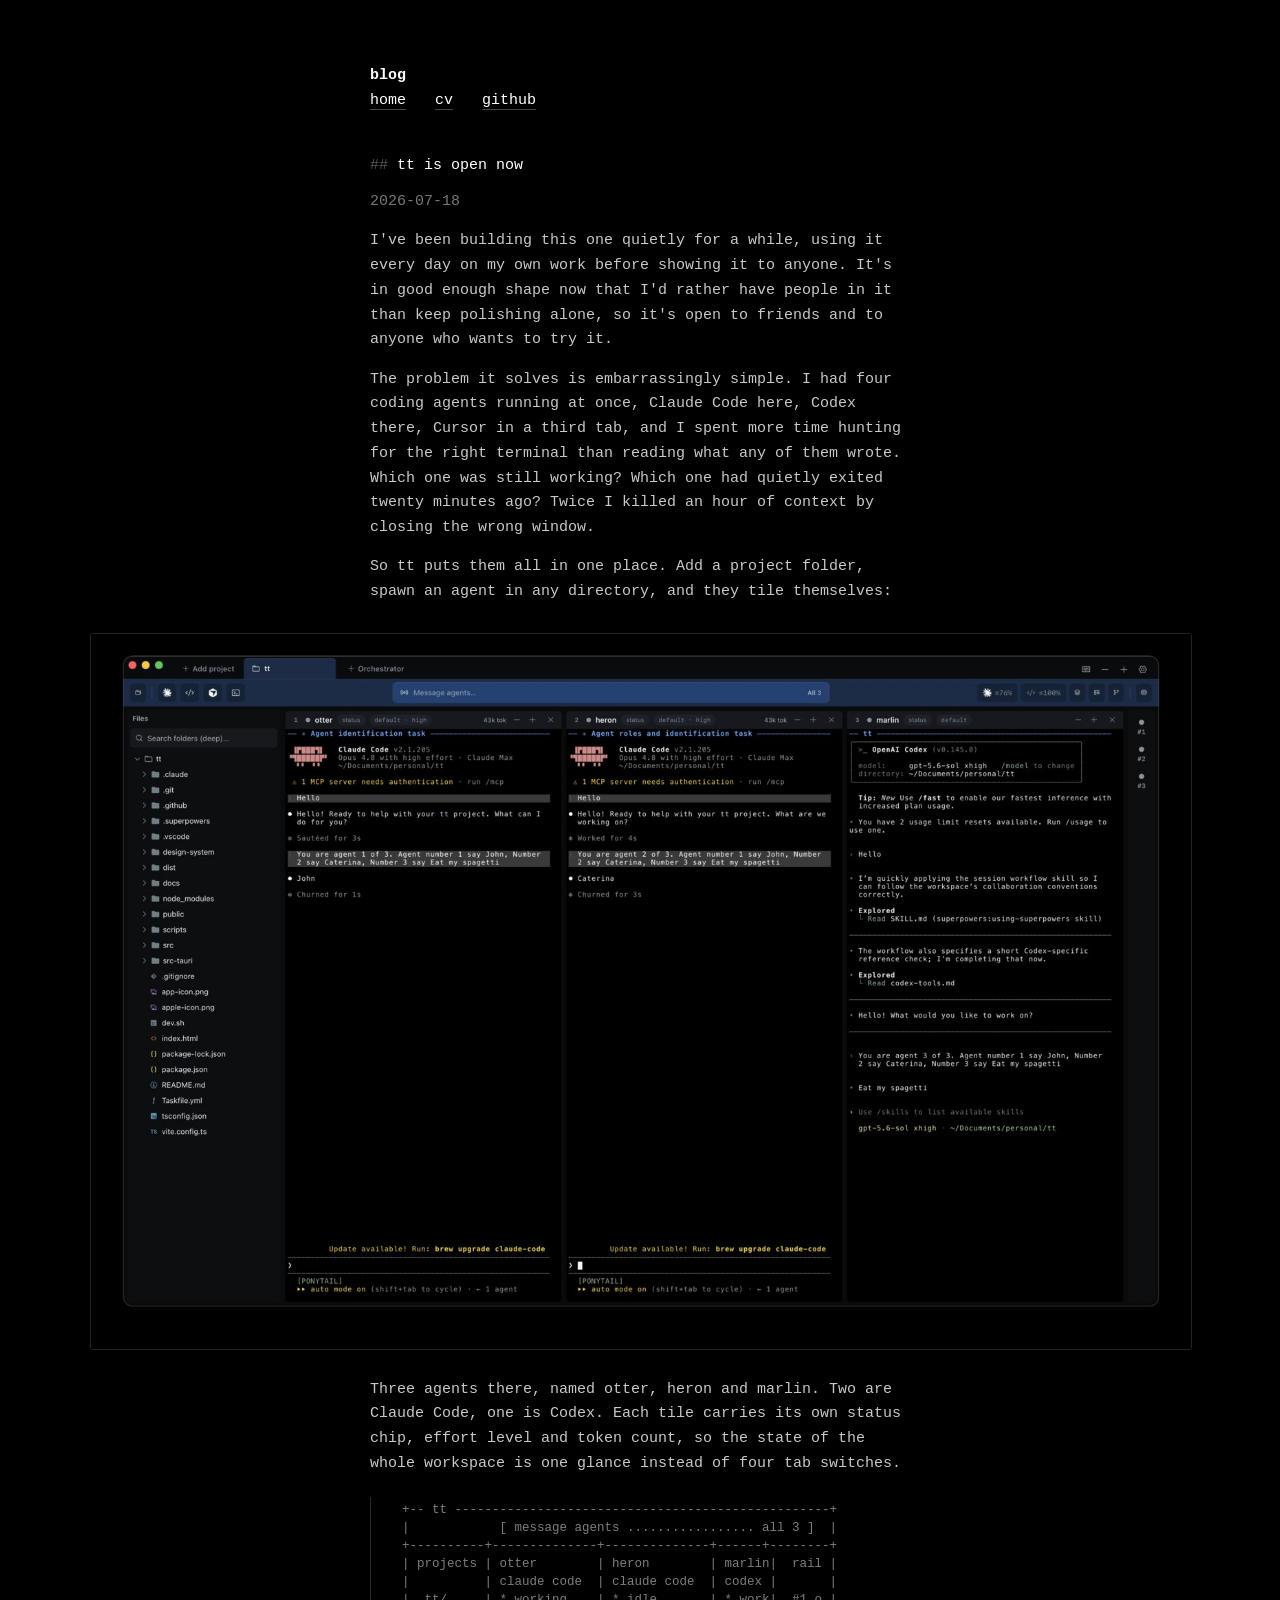
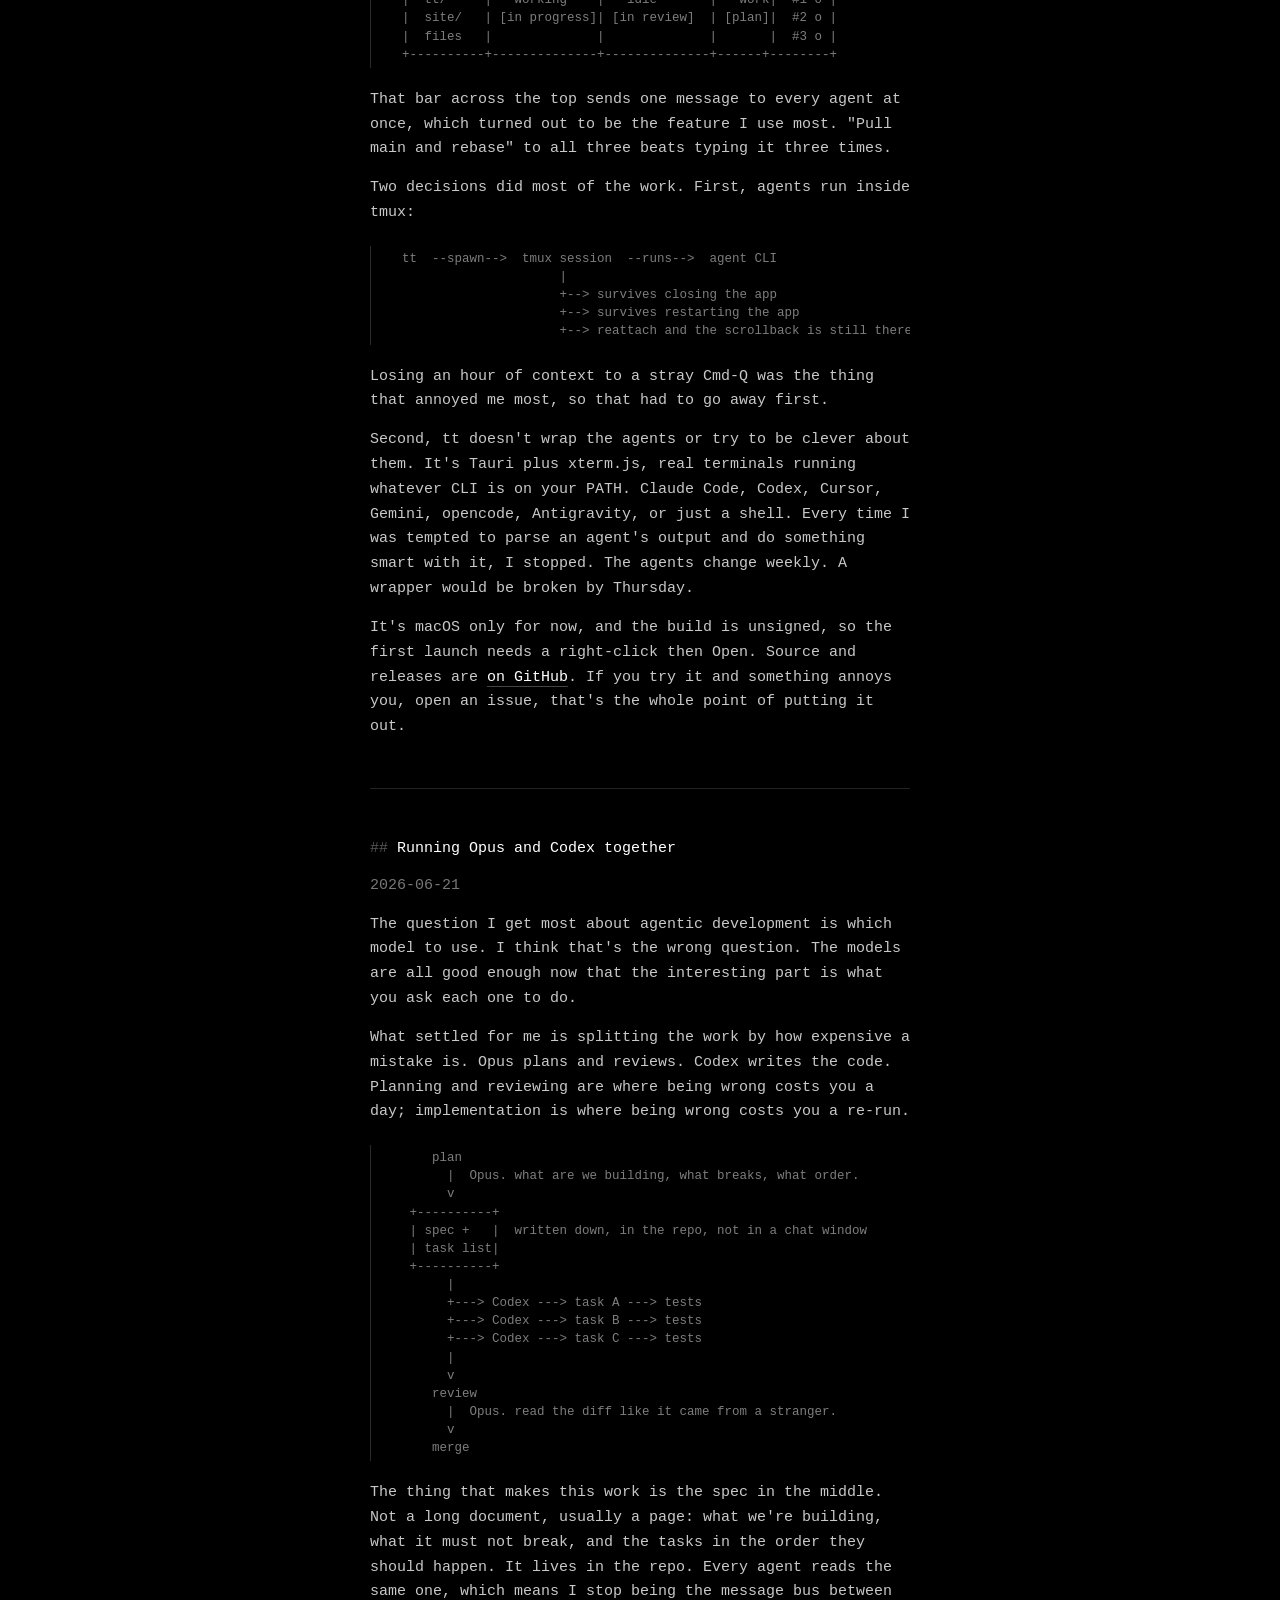
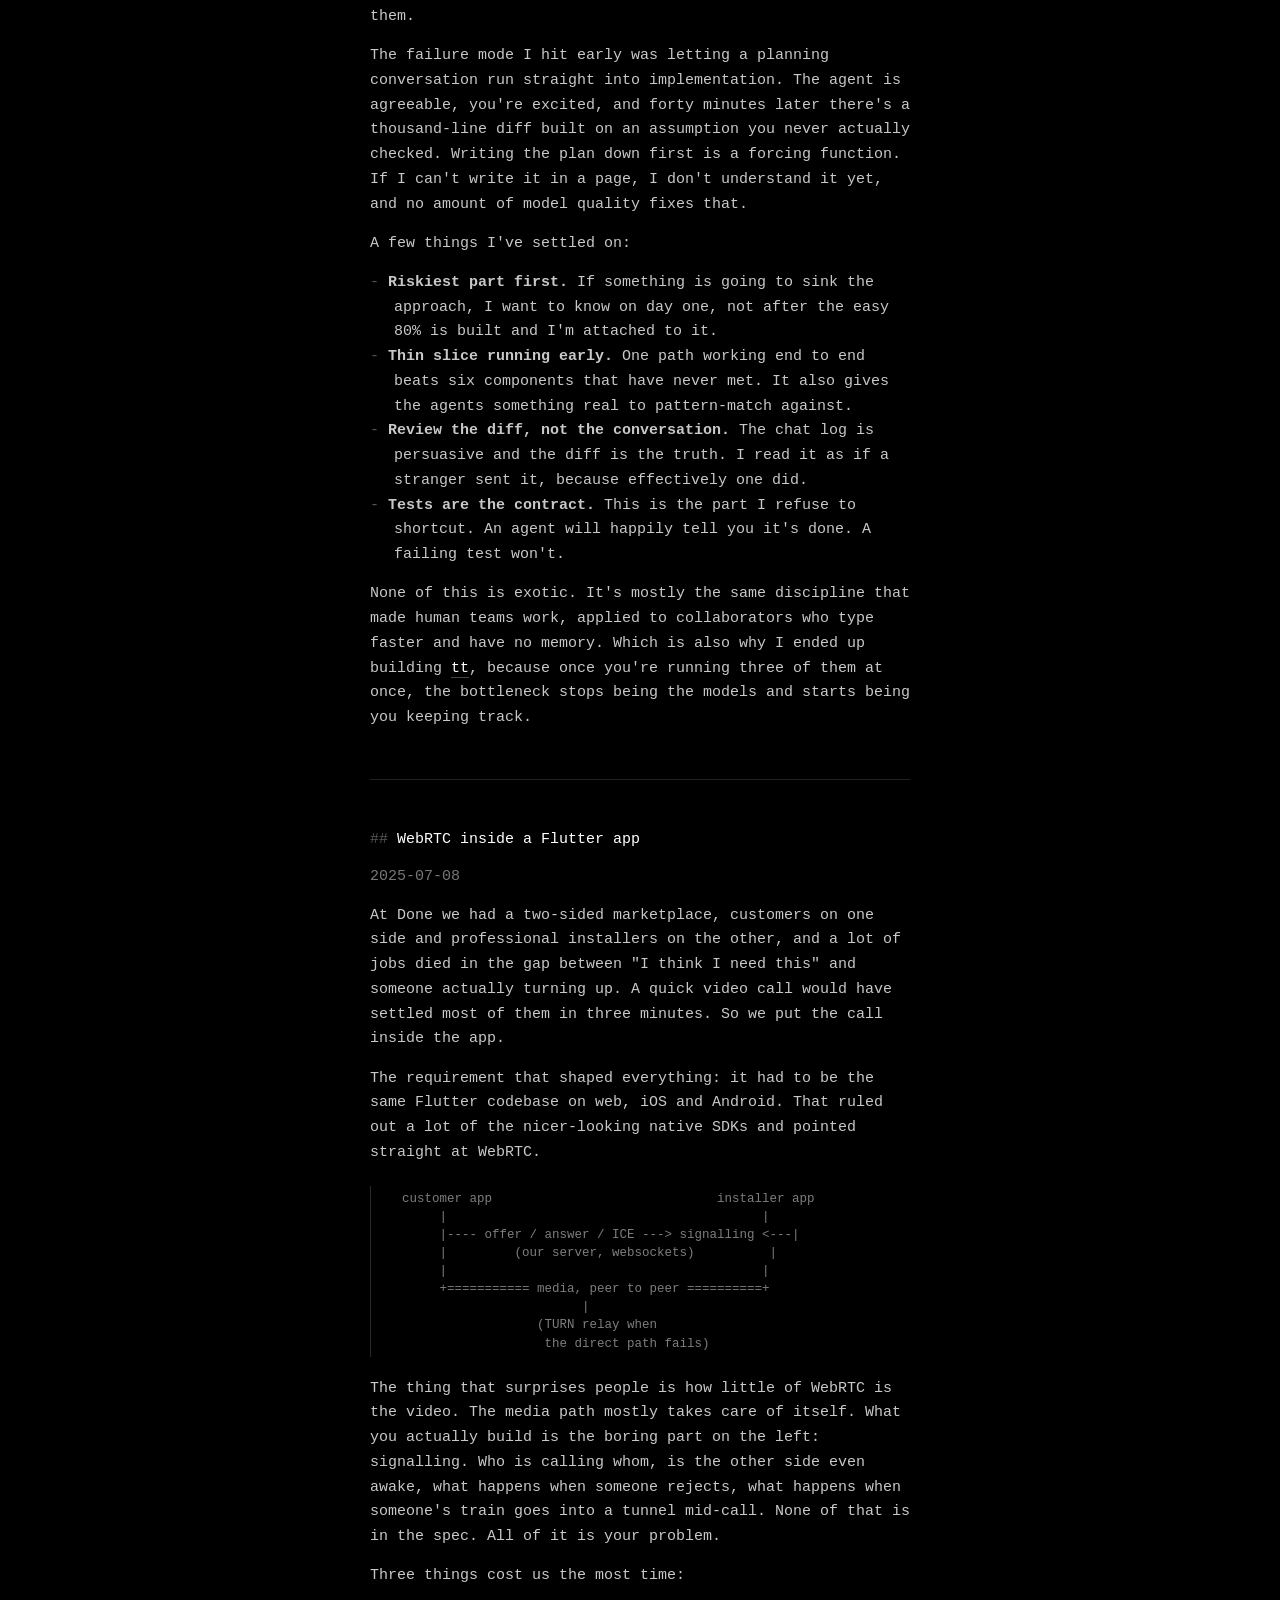
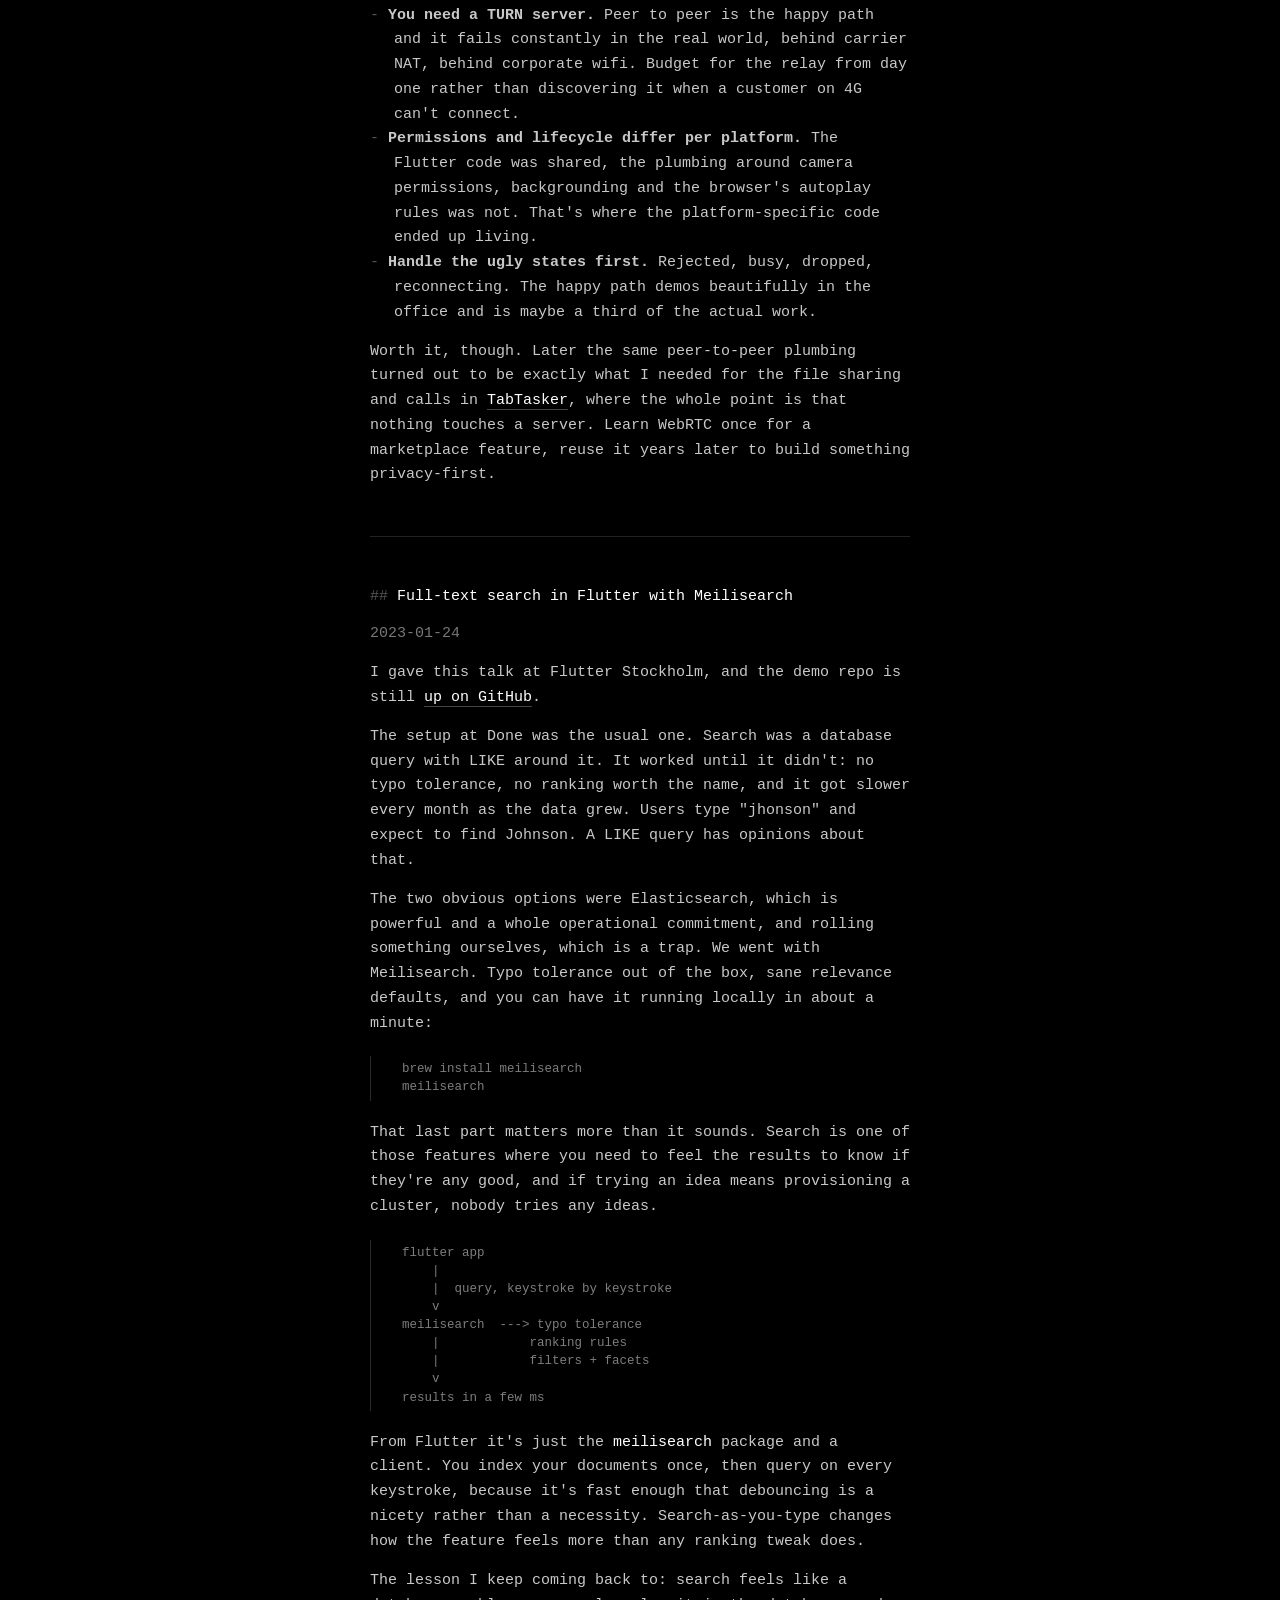
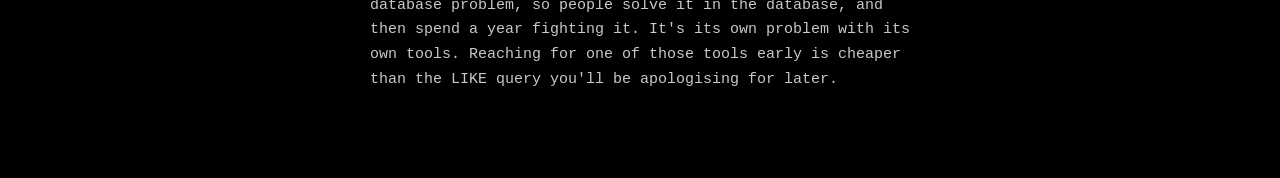
==== blog.html @ 0a7a9643 "Rewrite copy, add posts, cut out photo background - Looser, more conversational tone throughout; pun" ====
<!doctype html>
<html lang="en">
<head>
<meta charset="utf-8">
<meta name="viewport" content="width=device-width, initial-scale=1">
<title>Blog &middot; Can Turgut</title>
<link rel="stylesheet" href="style.css">
</head>
<body>

<h1>blog</h1>

<nav>
  <a href="index.html">home</a>
  <a href="cv.pdf">cv</a>
  <a href="https://github.com/acanturgut">github</a>
</nav>

<!-- ponytail: posts inline, newest first. Split into per-post files when one
     needs its own URL or the page gets long. -->

<h2 id="tt">tt is open now</h2>
<p class="dim">2026-07-18</p>
<p>
I've been building this one quietly for a while, using it every day on my own
work before showing it to anyone. It's in good enough shape now that I'd rather
have people in it than keep polishing alone, so it's open to friends and to
anyone who wants to try it.
</p>
<p>
The problem it solves is embarrassingly simple. I had four coding agents running
at once, Claude Code here, Codex there, Cursor in a third tab, and I spent more
time hunting for the right terminal than reading what any of them wrote. Which
one was still working? Which one had quietly exited twenty minutes ago? Twice I
killed an hour of context by closing the wrong window.
</p>
<p>
So tt puts them all in one place. Add a project folder, spawn an agent in any
directory, and they tile themselves:
</p>
<img class="shot" src="tt.jpg" alt="tt with three agents tiled side by side: two Claude Code sessions and one Codex session">
<p>
Three agents there, named otter, heron and marlin. Two are Claude Code, one is
Codex. Each tile carries its own status chip, effort level and token count, so
the state of the whole workspace is one glance instead of four tab switches.
</p>
<pre>
  +-- tt --------------------------------------------------+
  |            [ message agents ................. all 3 ]  |
  +----------+--------------+--------------+------+--------+
  | projects | otter        | heron        | marlin|  rail |
  |          | claude code  | claude code  | codex |       |
  |  tt/     | * working    | * idle       | * work|  #1 o |
  |  site/   | [in progress]| [in review]  | [plan]|  #2 o |
  |  files   |              |              |       |  #3 o |
  +----------+--------------+--------------+------+--------+
</pre>
<p>
That bar across the top sends one message to every agent at once, which turned
out to be the feature I use most. "Pull main and rebase" to all three beats
typing it three times.
</p>
<p>
Two decisions did most of the work. First, agents run inside tmux:
</p>
<pre>
  tt  --spawn-->  tmux session  --runs-->  agent CLI
                       |
                       +--> survives closing the app
                       +--> survives restarting the app
                       +--> reattach and the scrollback is still there
</pre>
<p>
Losing an hour of context to a stray Cmd-Q was the thing that annoyed me most,
so that had to go away first.
</p>
<p>
Second, tt doesn't wrap the agents or try to be clever about them. It's Tauri
plus xterm.js, real terminals running whatever CLI is on your PATH. Claude Code,
Codex, Cursor, Gemini, opencode, Antigravity, or just a shell. Every time I was
tempted to parse an agent's output and do something smart with it, I stopped.
The agents change weekly. A wrapper would be broken by Thursday.
</p>
<p>
It's macOS only for now, and the build is unsigned, so the first launch needs a
right-click then Open. Source and releases are
<a href="https://github.com/acanturgut/tt">on GitHub</a>. If you try it and
something annoys you, open an issue, that's the whole point of putting it out.
</p>

<hr>

<h2 id="agents">Running Opus and Codex together</h2>
<p class="dim">2026-06-21</p>
<p>
The question I get most about agentic development is which model to use. I think
that's the wrong question. The models are all good enough now that the
interesting part is what you ask each one to do.
</p>
<p>
What settled for me is splitting the work by how expensive a mistake is. Opus
plans and reviews. Codex writes the code. Planning and reviewing are where being
wrong costs you a day; implementation is where being wrong costs you a re-run.
</p>
<pre>
      plan
        |  Opus. what are we building, what breaks, what order.
        v
   +----------+
   | spec +   |  written down, in the repo, not in a chat window
   | task list|
   +----------+
        |
        +---> Codex ---> task A ---> tests
        +---> Codex ---> task B ---> tests
        +---> Codex ---> task C ---> tests
        |
        v
      review
        |  Opus. read the diff like it came from a stranger.
        v
      merge
</pre>
<p>
The thing that makes this work is the spec in the middle. Not a long document,
usually a page: what we're building, what it must not break, and the tasks in
the order they should happen. It lives in the repo. Every agent reads the same
one, which means I stop being the message bus between them.
</p>
<p>
The failure mode I hit early was letting a planning conversation run straight
into implementation. The agent is agreeable, you're excited, and forty minutes
later there's a thousand-line diff built on an assumption you never actually
checked. Writing the plan down first is a forcing function. If I can't write it
in a page, I don't understand it yet, and no amount of model quality fixes that.
</p>
<p>
A few things I've settled on:
</p>
<ul>
  <li><strong>Riskiest part first.</strong> If something is going to sink the
      approach, I want to know on day one, not after the easy 80% is built and
      I'm attached to it.</li>
  <li><strong>Thin slice running early.</strong> One path working end to end
      beats six components that have never met. It also gives the agents
      something real to pattern-match against.</li>
  <li><strong>Review the diff, not the conversation.</strong> The chat log is
      persuasive and the diff is the truth. I read it as if a stranger sent it,
      because effectively one did.</li>
  <li><strong>Tests are the contract.</strong> This is the part I refuse to
      shortcut. An agent will happily tell you it's done. A failing test won't.</li>
</ul>
<p>
None of this is exotic. It's mostly the same discipline that made human teams
work, applied to collaborators who type faster and have no memory. Which is also
why I ended up building <a href="#tt">tt</a>, because once you're running three
of them at once, the bottleneck stops being the models and starts being you
keeping track.
</p>

<hr>

<h2 id="webrtc">WebRTC inside a Flutter app</h2>
<p class="dim">2025-07-08</p>
<p>
At Done we had a two-sided marketplace, customers on one side and professional
installers on the other, and a lot of jobs died in the gap between "I think I
need this" and someone actually turning up. A quick video call would have
settled most of them in three minutes. So we put the call inside the app.
</p>
<p>
The requirement that shaped everything: it had to be the same Flutter codebase
on web, iOS and Android. That ruled out a lot of the nicer-looking native SDKs
and pointed straight at WebRTC.
</p>
<pre>
  customer app                              installer app
       |                                          |
       |---- offer / answer / ICE ---> signalling <---|
       |         (our server, websockets)          |
       |                                          |
       +=========== media, peer to peer ==========+
                          |
                    (TURN relay when
                     the direct path fails)
</pre>
<p>
The thing that surprises people is how little of WebRTC is the video. The media
path mostly takes care of itself. What you actually build is the boring part on
the left: signalling. Who is calling whom, is the other side even awake, what
happens when someone rejects, what happens when someone's train goes into a
tunnel mid-call. None of that is in the spec. All of it is your problem.
</p>
<p>
Three things cost us the most time:
</p>
<ul>
  <li><strong>You need a TURN server.</strong> Peer to peer is the happy path
      and it fails constantly in the real world, behind carrier NAT, behind
      corporate wifi. Budget for the relay from day one rather than discovering
      it when a customer on 4G can't connect.</li>
  <li><strong>Permissions and lifecycle differ per platform.</strong> The
      Flutter code was shared, the plumbing around camera permissions,
      backgrounding and the browser's autoplay rules was not. That's where the
      platform-specific code ended up living.</li>
  <li><strong>Handle the ugly states first.</strong> Rejected, busy, dropped,
      reconnecting. The happy path demos beautifully in the office and is maybe
      a third of the actual work.</li>
</ul>
<p>
Worth it, though. Later the same peer-to-peer plumbing turned out to be exactly
what I needed for the file sharing and calls in
<a href="https://tabtasker.com">TabTasker</a>, where the whole point is that
nothing touches a server. Learn WebRTC once for a marketplace feature, reuse it
years later to build something privacy-first.
</p>

<hr>

<h2 id="meilisearch">Full-text search in Flutter with Meilisearch</h2>
<p class="dim">2023-01-24</p>
<p>
I gave this talk at Flutter Stockholm, and the demo repo is still
<a href="https://github.com/acanturgut/done-flutter-full-text-search-with-meilisearch">up
on GitHub</a>.
</p>
<p>
The setup at Done was the usual one. Search was a database query with LIKE
around it. It worked until it didn't: no typo tolerance, no ranking worth the
name, and it got slower every month as the data grew. Users type "jhonson" and
expect to find Johnson. A LIKE query has opinions about that.
</p>
<p>
The two obvious options were Elasticsearch, which is powerful and a whole
operational commitment, and rolling something ourselves, which is a trap. We
went with Meilisearch. Typo tolerance out of the box, sane relevance defaults,
and you can have it running locally in about a minute:
</p>
<pre>
  brew install meilisearch
  meilisearch
</pre>
<p>
That last part matters more than it sounds. Search is one of those features
where you need to feel the results to know if they're any good, and if trying an
idea means provisioning a cluster, nobody tries any ideas.
</p>
<pre>
  flutter app
      |
      |  query, keystroke by keystroke
      v
  meilisearch  ---> typo tolerance
      |            ranking rules
      |            filters + facets
      v
  results in a few ms
</pre>
<p>
From Flutter it's just the <code>meilisearch</code> package and a client. You
index your documents once, then query on every keystroke, because it's fast
enough that debouncing is a nicety rather than a necessity. Search-as-you-type
changes how the feature feels more than any ranking tweak does.
</p>
<p>
The lesson I keep coming back to: search feels like a database problem, so
people solve it in the database, and then spend a year fighting it. It's its own
problem with its own tools. Reaching for one of those tools early is cheaper
than the LIKE query you'll be apologising for later.
</p>

</body>
</html>
---- style.css ----
html { color-scheme: dark; }

body {
  background: #000;
  color: #c8c8c8;
  font: 15px/1.65 ui-monospace, SFMono-Regular, Menlo, Consolas, monospace;
  max-width: 60ch;
  margin: 0 auto;
  padding: 4rem 1.25rem 6rem;
}

img.me {
  width: 120px;
  display: block;
  margin: 0 0 1rem -8px;
}

h1 { font-size: 15px; color: #fff; margin: 0; }
h2 { font-size: 15px; color: #fff; margin: 2.5rem 0 0.75rem; font-weight: normal; }
h2::before { content: "## "; color: #555; }
h3 { font-size: 15px; color: #fff; margin: 1.75rem 0 0.35rem; font-weight: normal; }

p, ul { margin: 0 0 0.9rem; }
ul { list-style: none; padding: 0; }
li { padding-left: 1.5rem; text-indent: -1.5rem; }
li::before { content: "- "; color: #555; }

a { color: #fff; text-decoration: none; border-bottom: 1px solid #444; }
a:hover { border-bottom-color: #fff; }

.dim { color: #777; }

nav { margin-bottom: 2.5rem; }
nav a { margin-right: 1.25rem; }

hr { border: 0; border-top: 1px solid #222; margin: 3rem 0; }

pre {
  color: #7d7d7d;
  border-left: 1px solid #2a2a2a;
  padding: 0.25rem 0 0.25rem 1rem;
  margin: 1.25rem 0;
  overflow-x: auto;
  font-size: 12.5px;
  line-height: 1.45;
}

code { color: #fff; }

/* screenshots break out wider than the text column */
img.shot {
  display: block;
  width: min(94vw, 1100px);
  margin: 1.75rem 0 1.75rem calc((100% - min(94vw, 1100px)) / 2);
  border: 1px solid #222;
  border-radius: 3px;
}

/* ponytail: single stylesheet for both pages; split when a third page needs
   something different. */
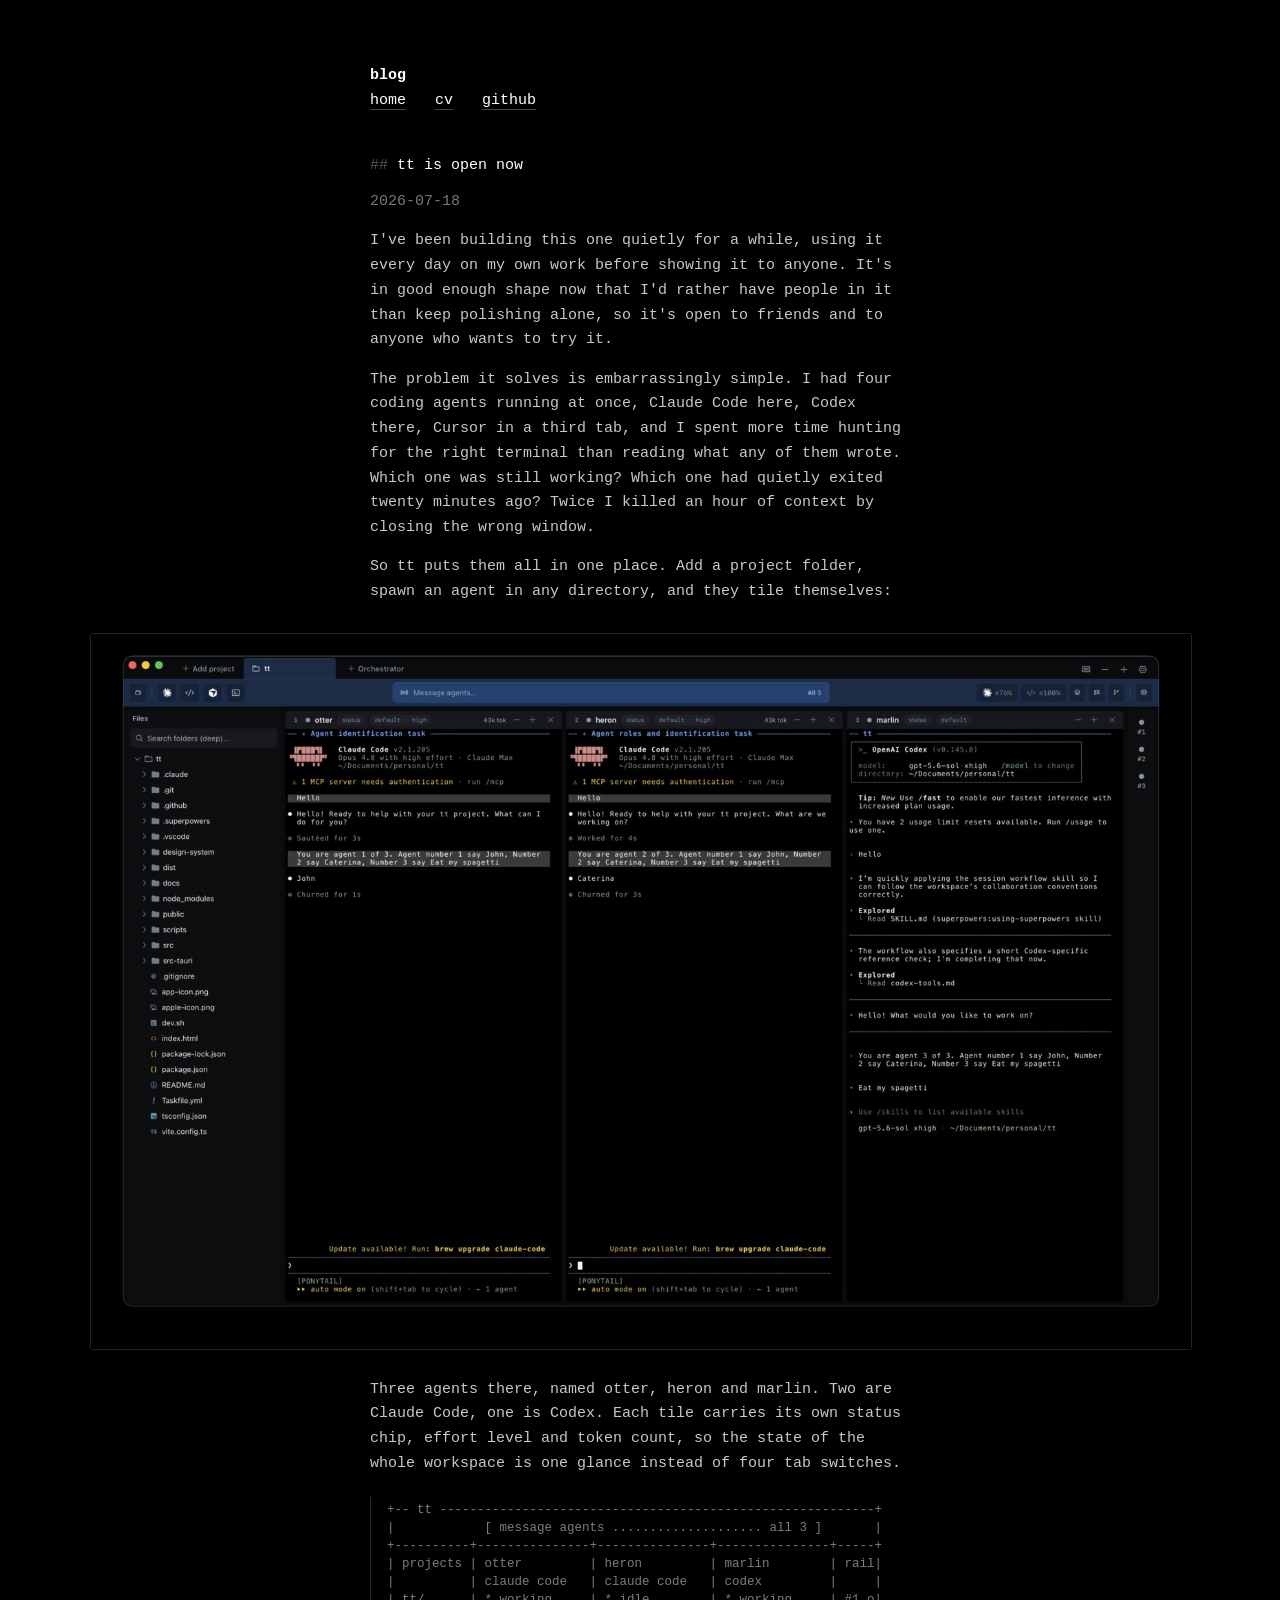
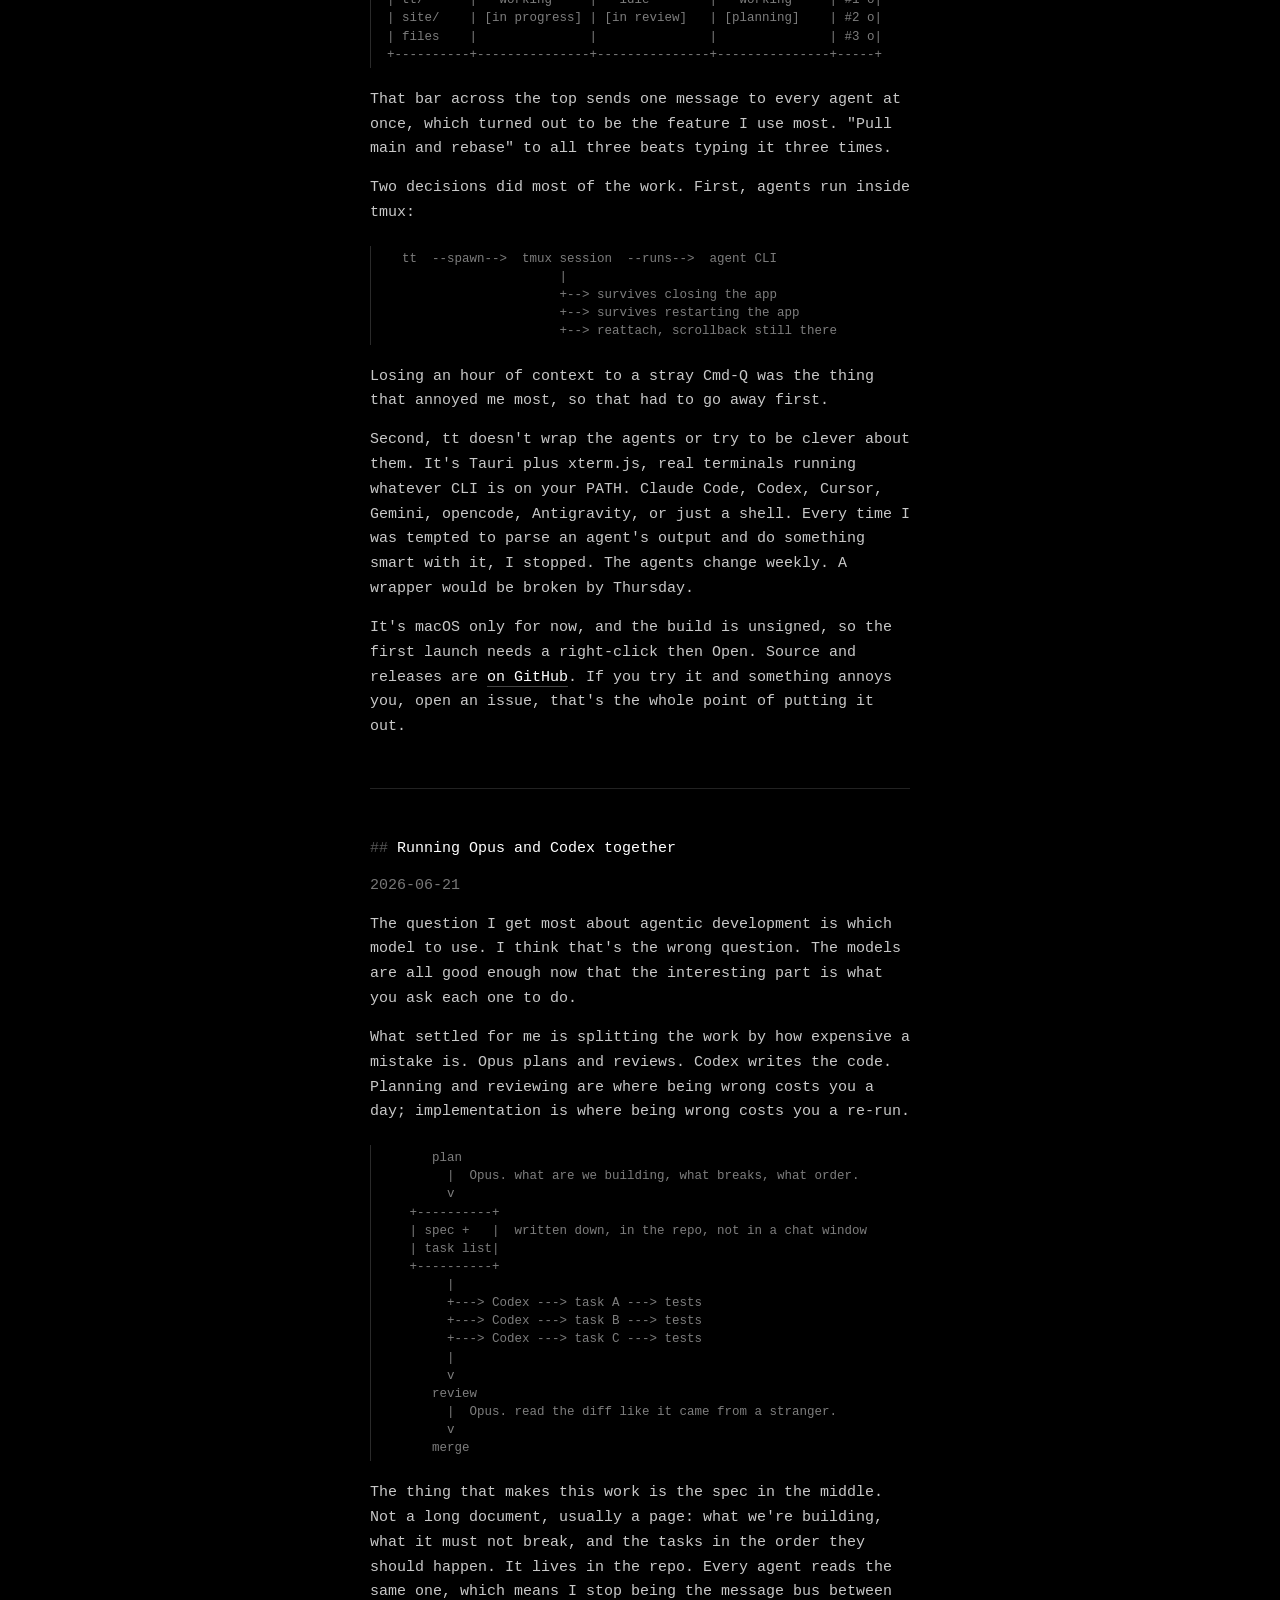
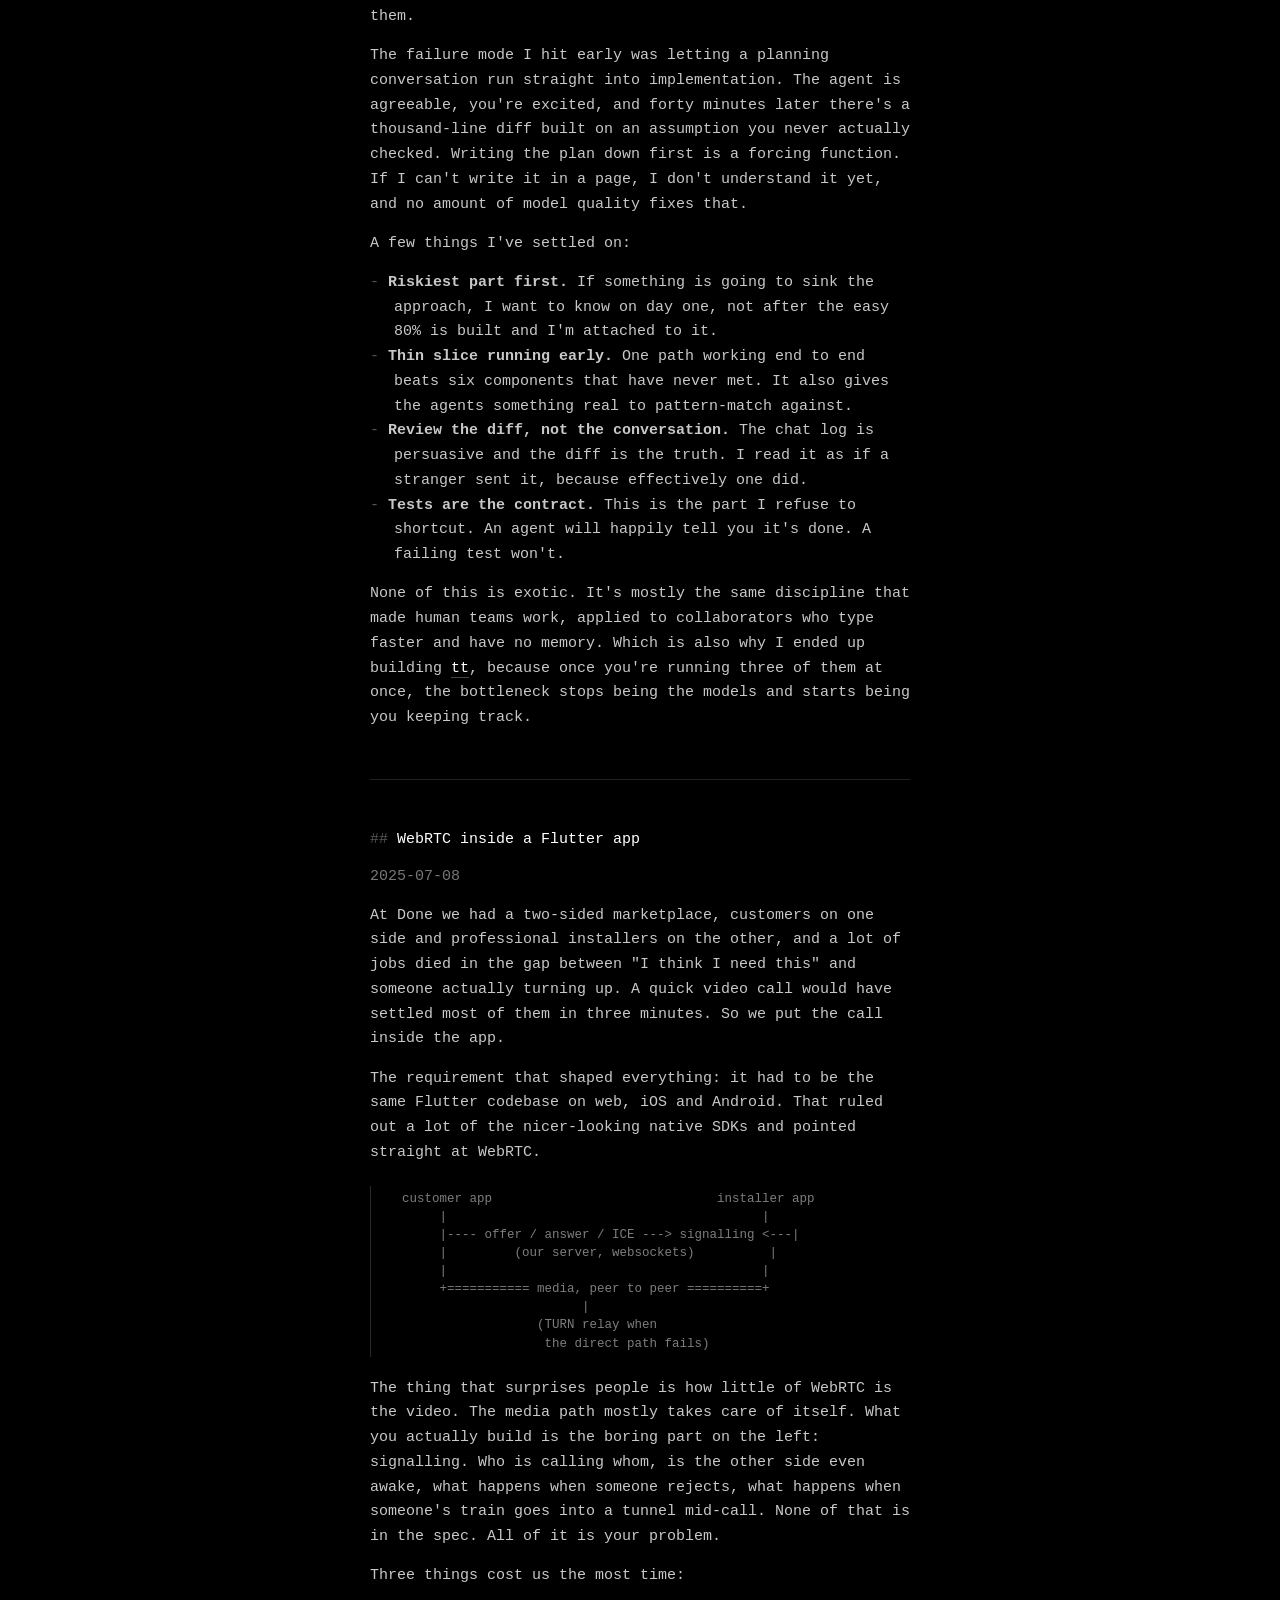
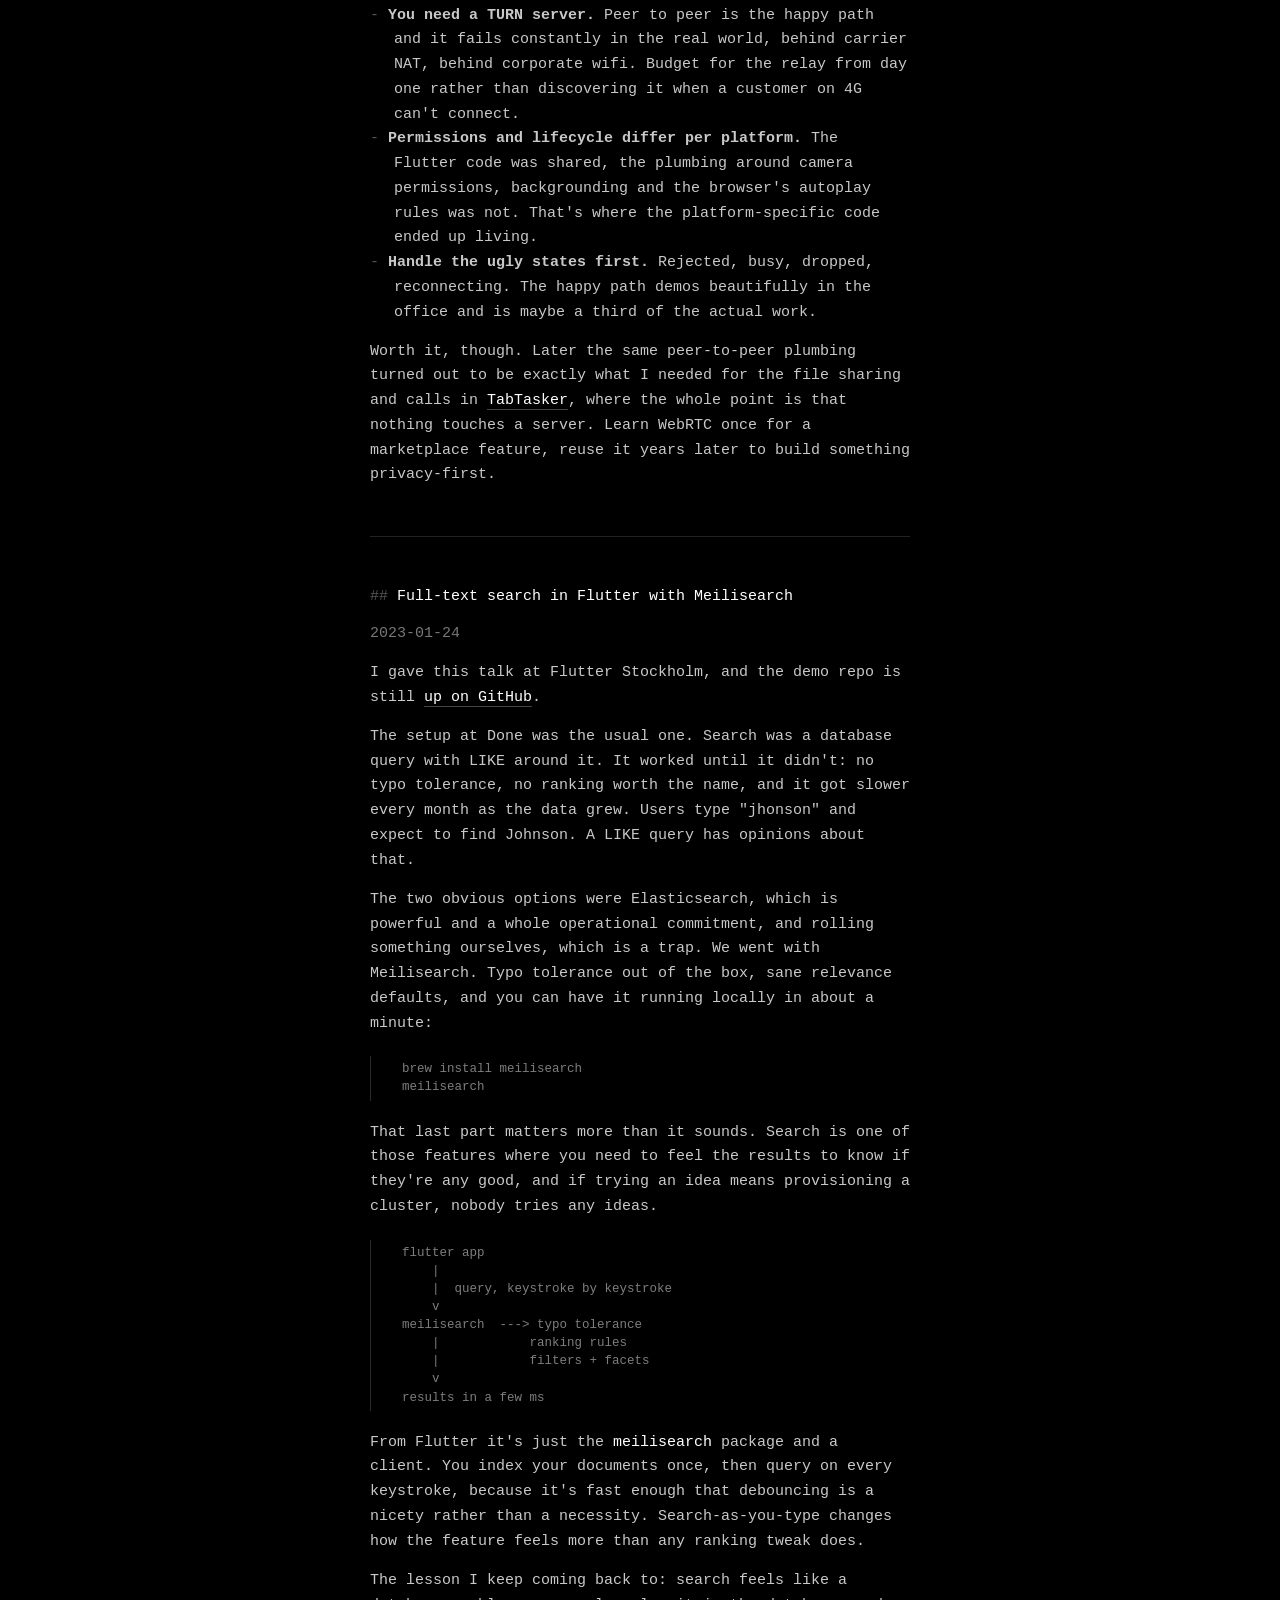
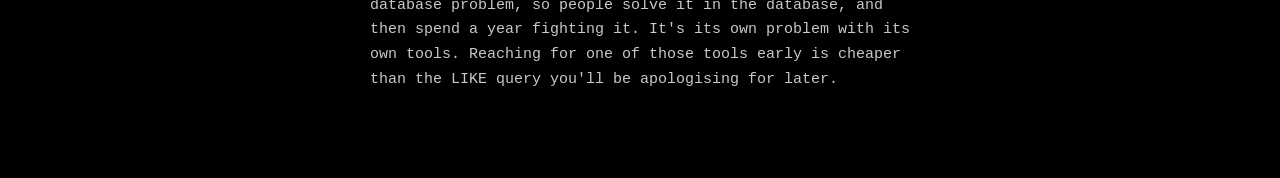
==== commit 87246500: "Align the tt layout diagram columns Co-Authored-By: Claude Opus 5 <noreply@anthropic.com>" ====
--- a/blog.html
+++ b/blog.html
@@ -45,15 +45,15 @@
 the state of the whole workspace is one glance instead of four tab switches.
 </p>
 <pre>
-  +-- tt --------------------------------------------------+
-  |            [ message agents ................. all 3 ]  |
-  +----------+--------------+--------------+------+--------+
-  | projects | otter        | heron        | marlin|  rail |
-  |          | claude code  | claude code  | codex |       |
-  |  tt/     | * working    | * idle       | * work|  #1 o |
-  |  site/   | [in progress]| [in review]  | [plan]|  #2 o |
-  |  files   |              |              |       |  #3 o |
-  +----------+--------------+--------------+------+--------+
++-- tt ----------------------------------------------------------+
+|            [ message agents .................... all 3 ]       |
++----------+---------------+---------------+---------------+-----+
+| projects | otter         | heron         | marlin        | rail|
+|          | claude code   | claude code   | codex         |     |
+| tt/      | * working     | * idle        | * working     | #1 o|
+| site/    | [in progress] | [in review]   | [planning]    | #2 o|
+| files    |               |               |               | #3 o|
++----------+---------------+---------------+---------------+-----+
 </pre>
 <p>
 That bar across the top sends one message to every agent at once, which turned
@@ -68,7 +68,7 @@
                        |
                        +--> survives closing the app
                        +--> survives restarting the app
-                       +--> reattach and the scrollback is still there
+                       +--> reattach, scrollback still there
 </pre>
 <p>
 Losing an hour of context to a stray Cmd-Q was the thing that annoyed me most,
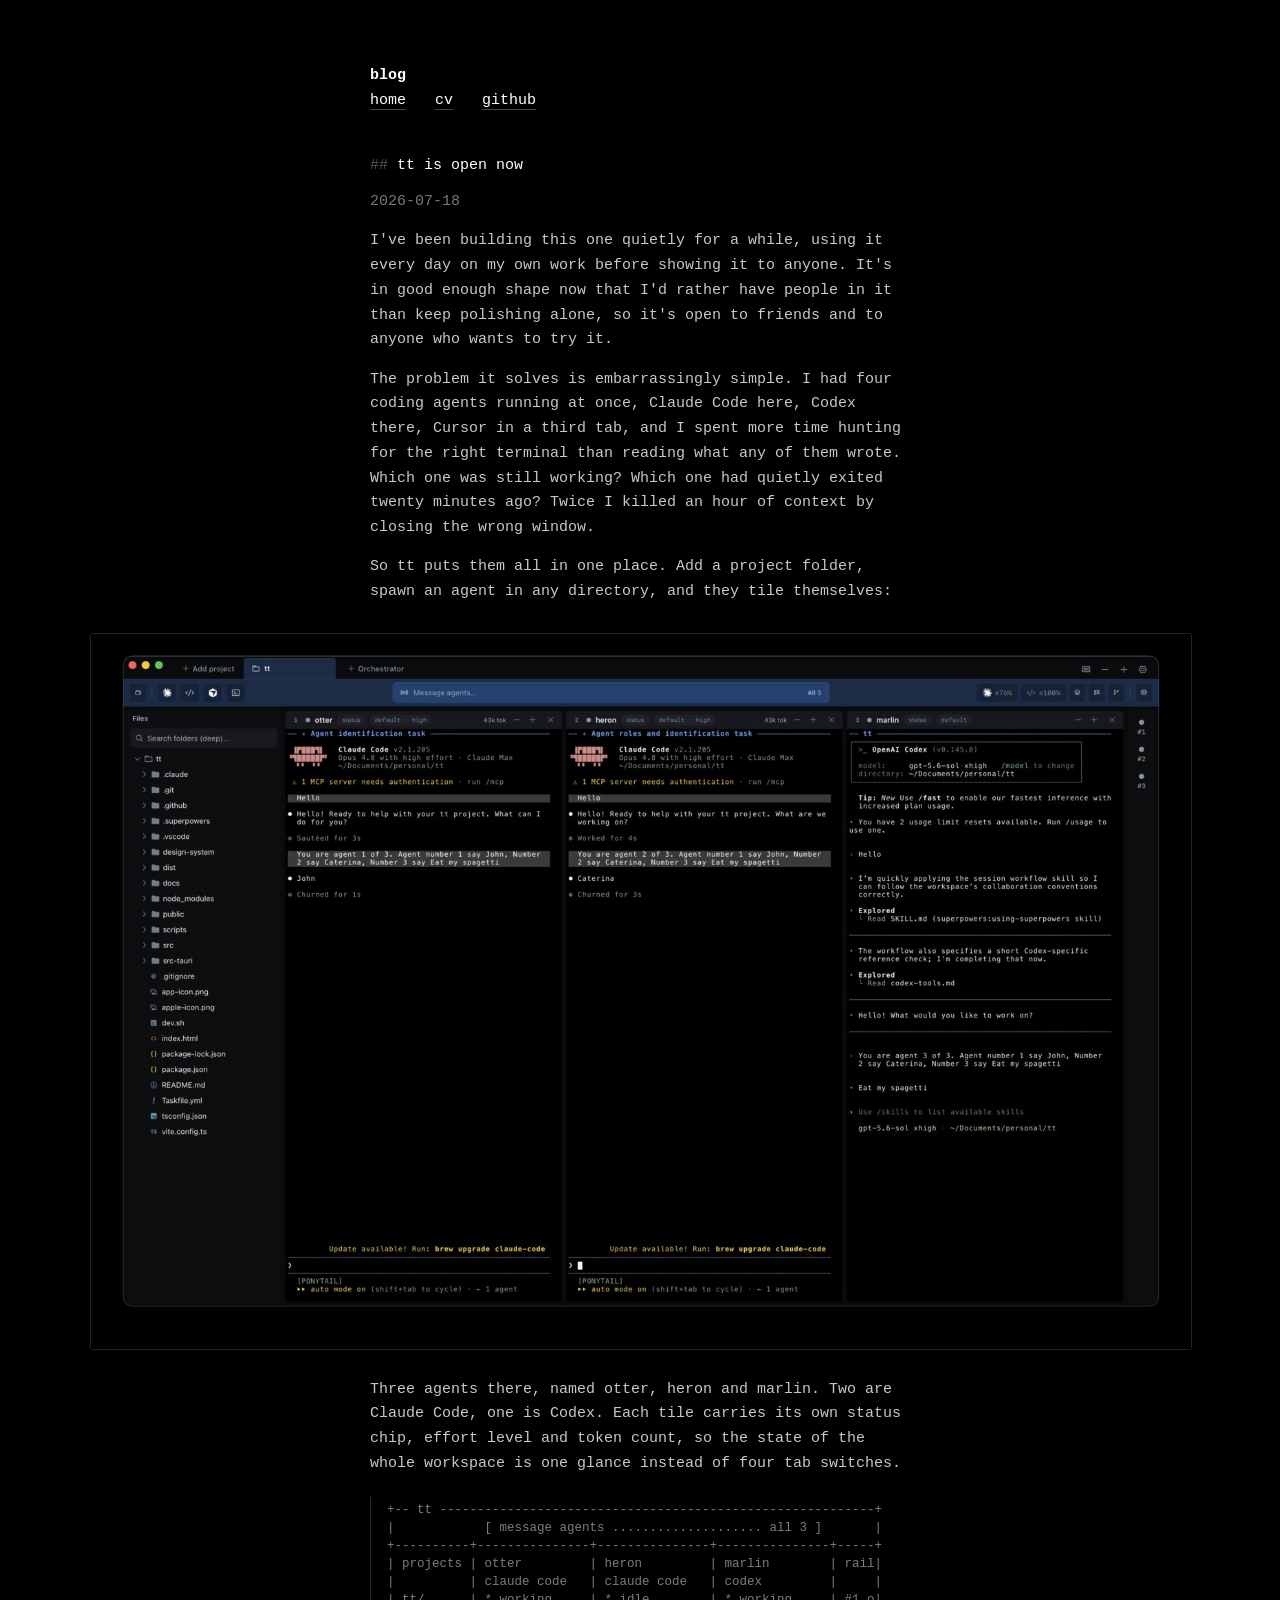
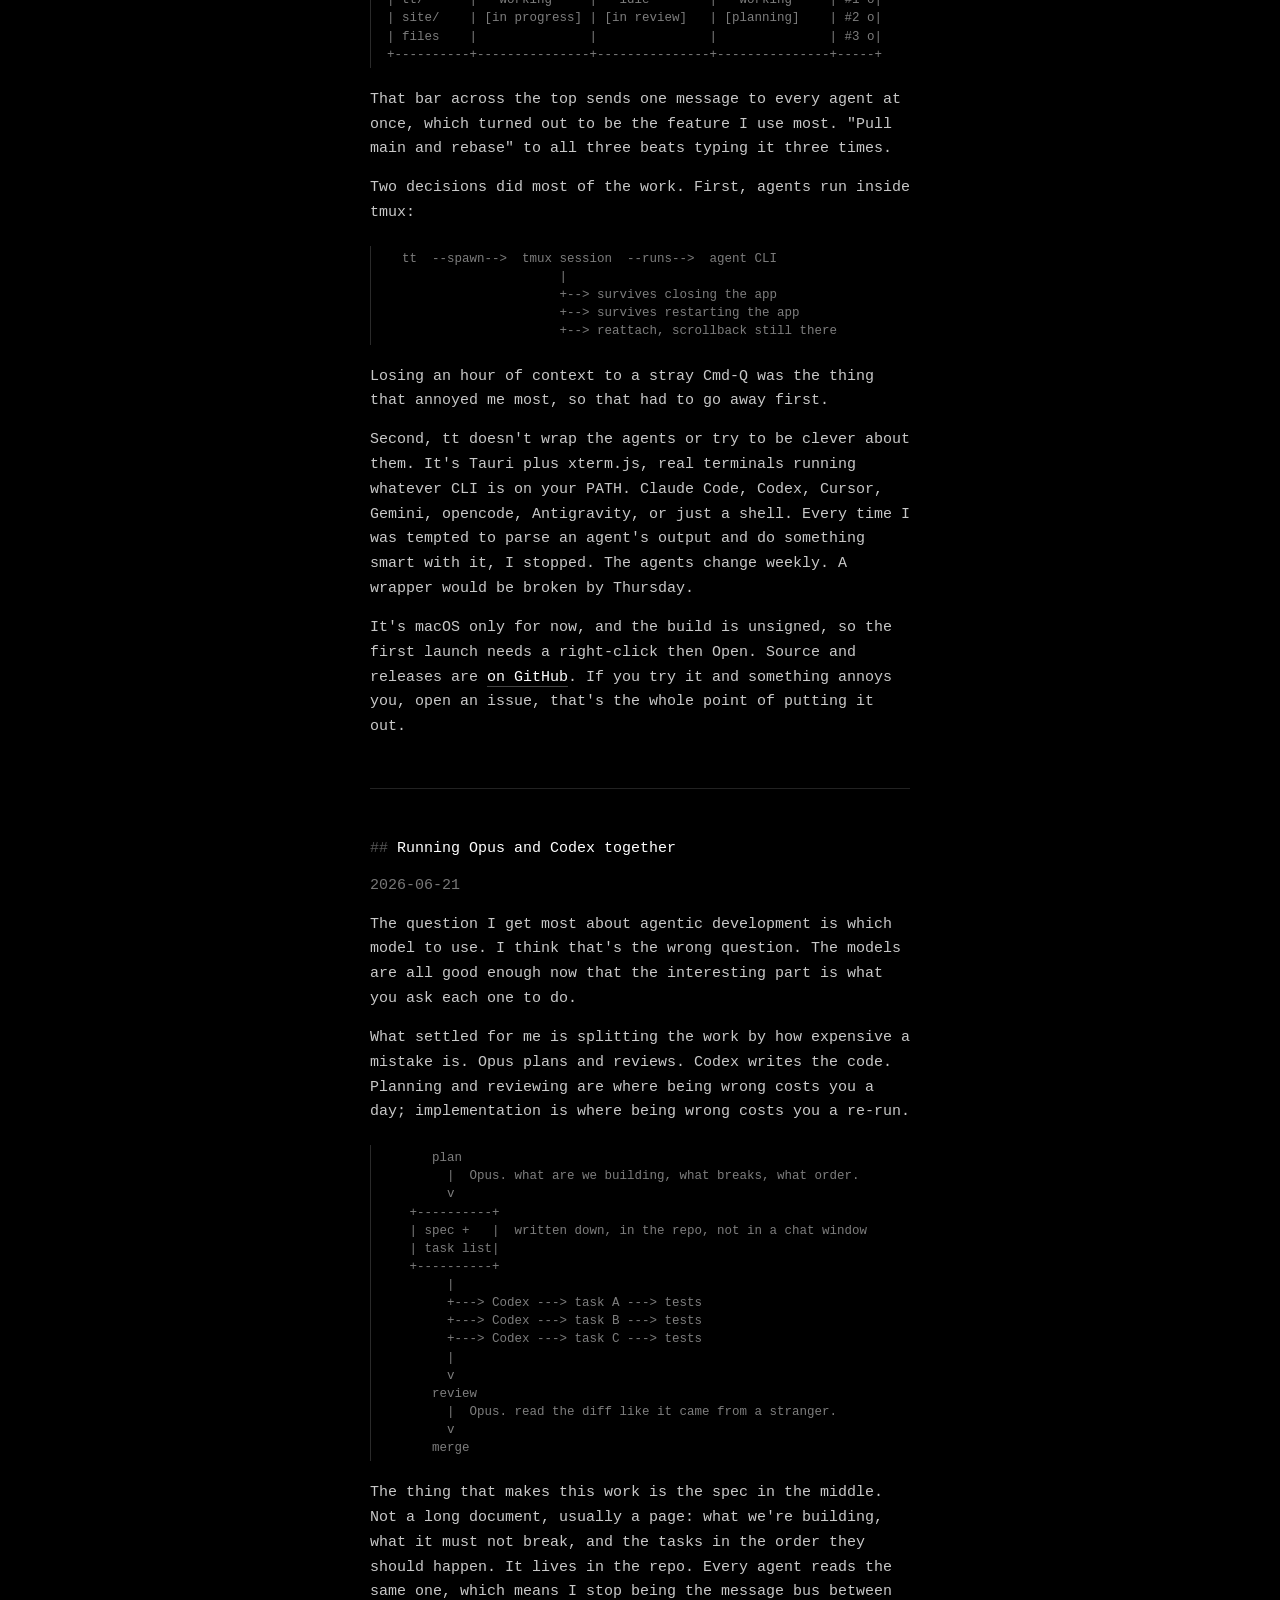
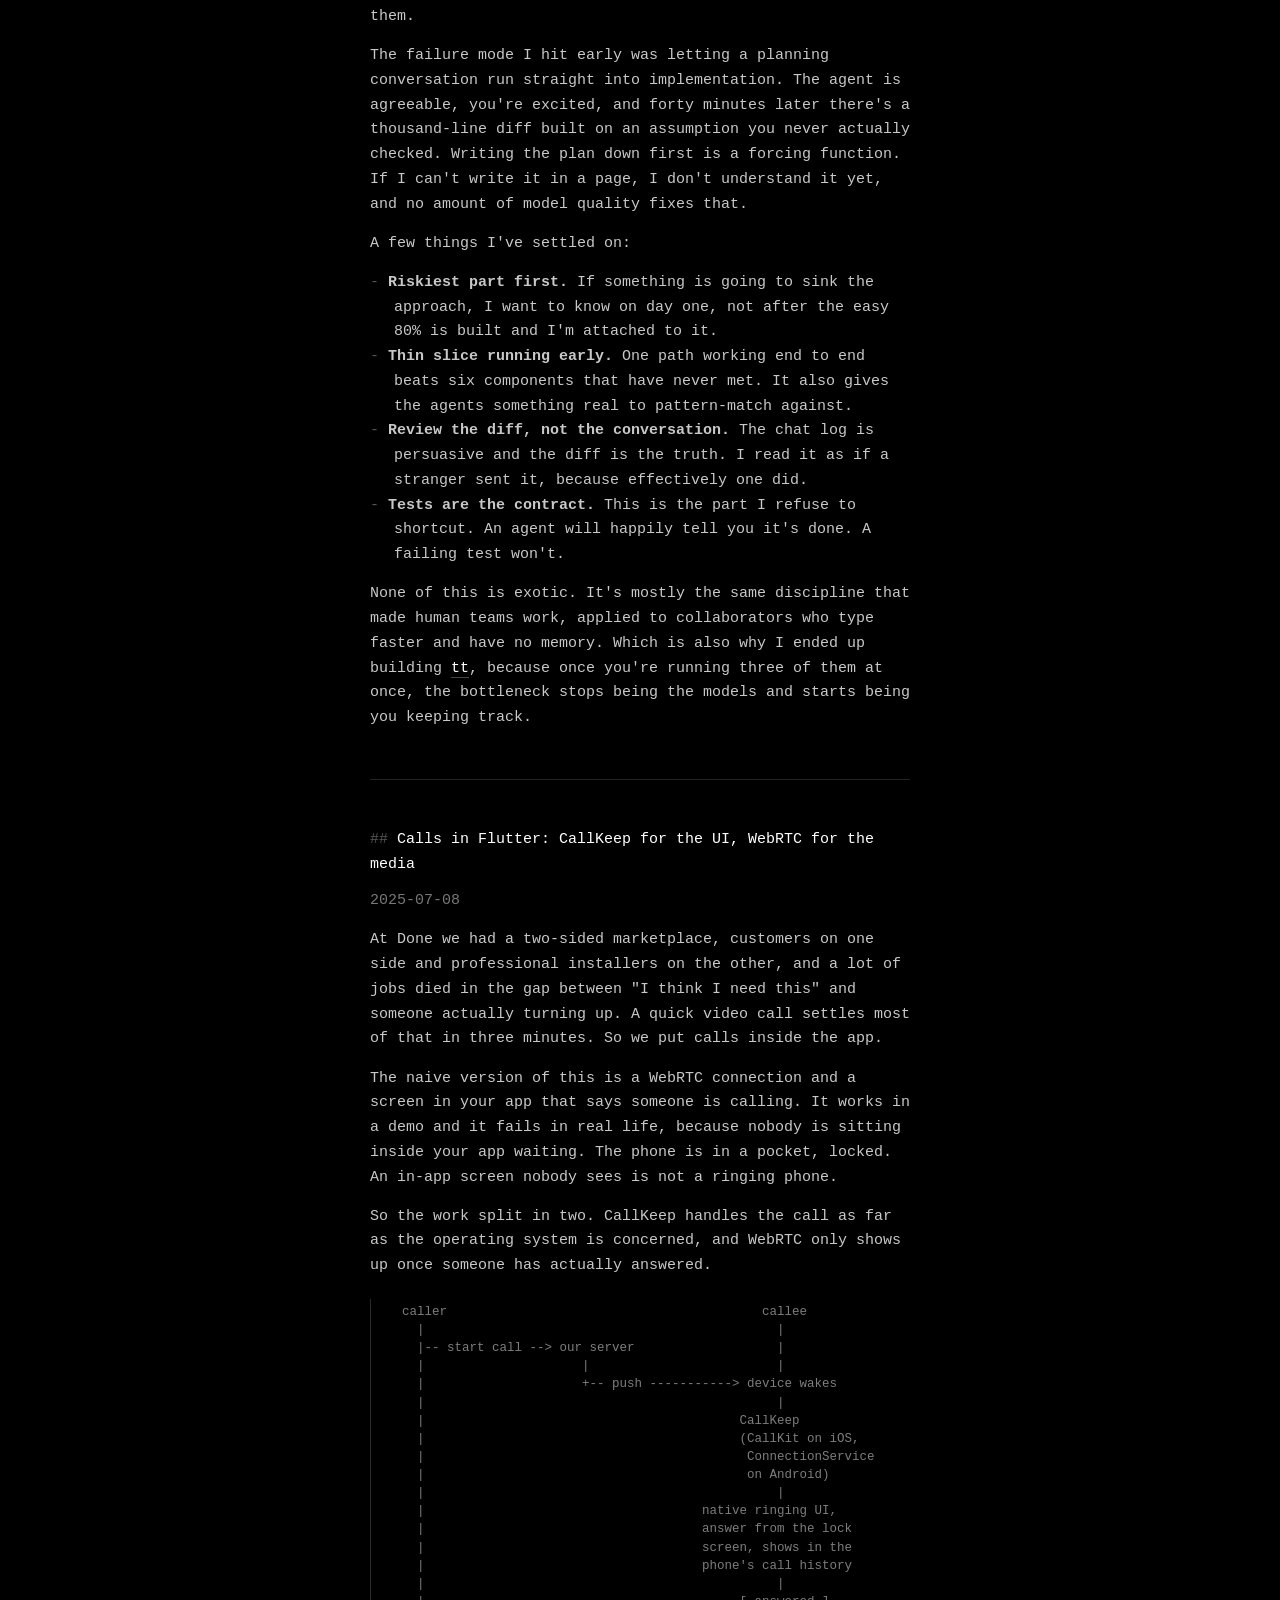
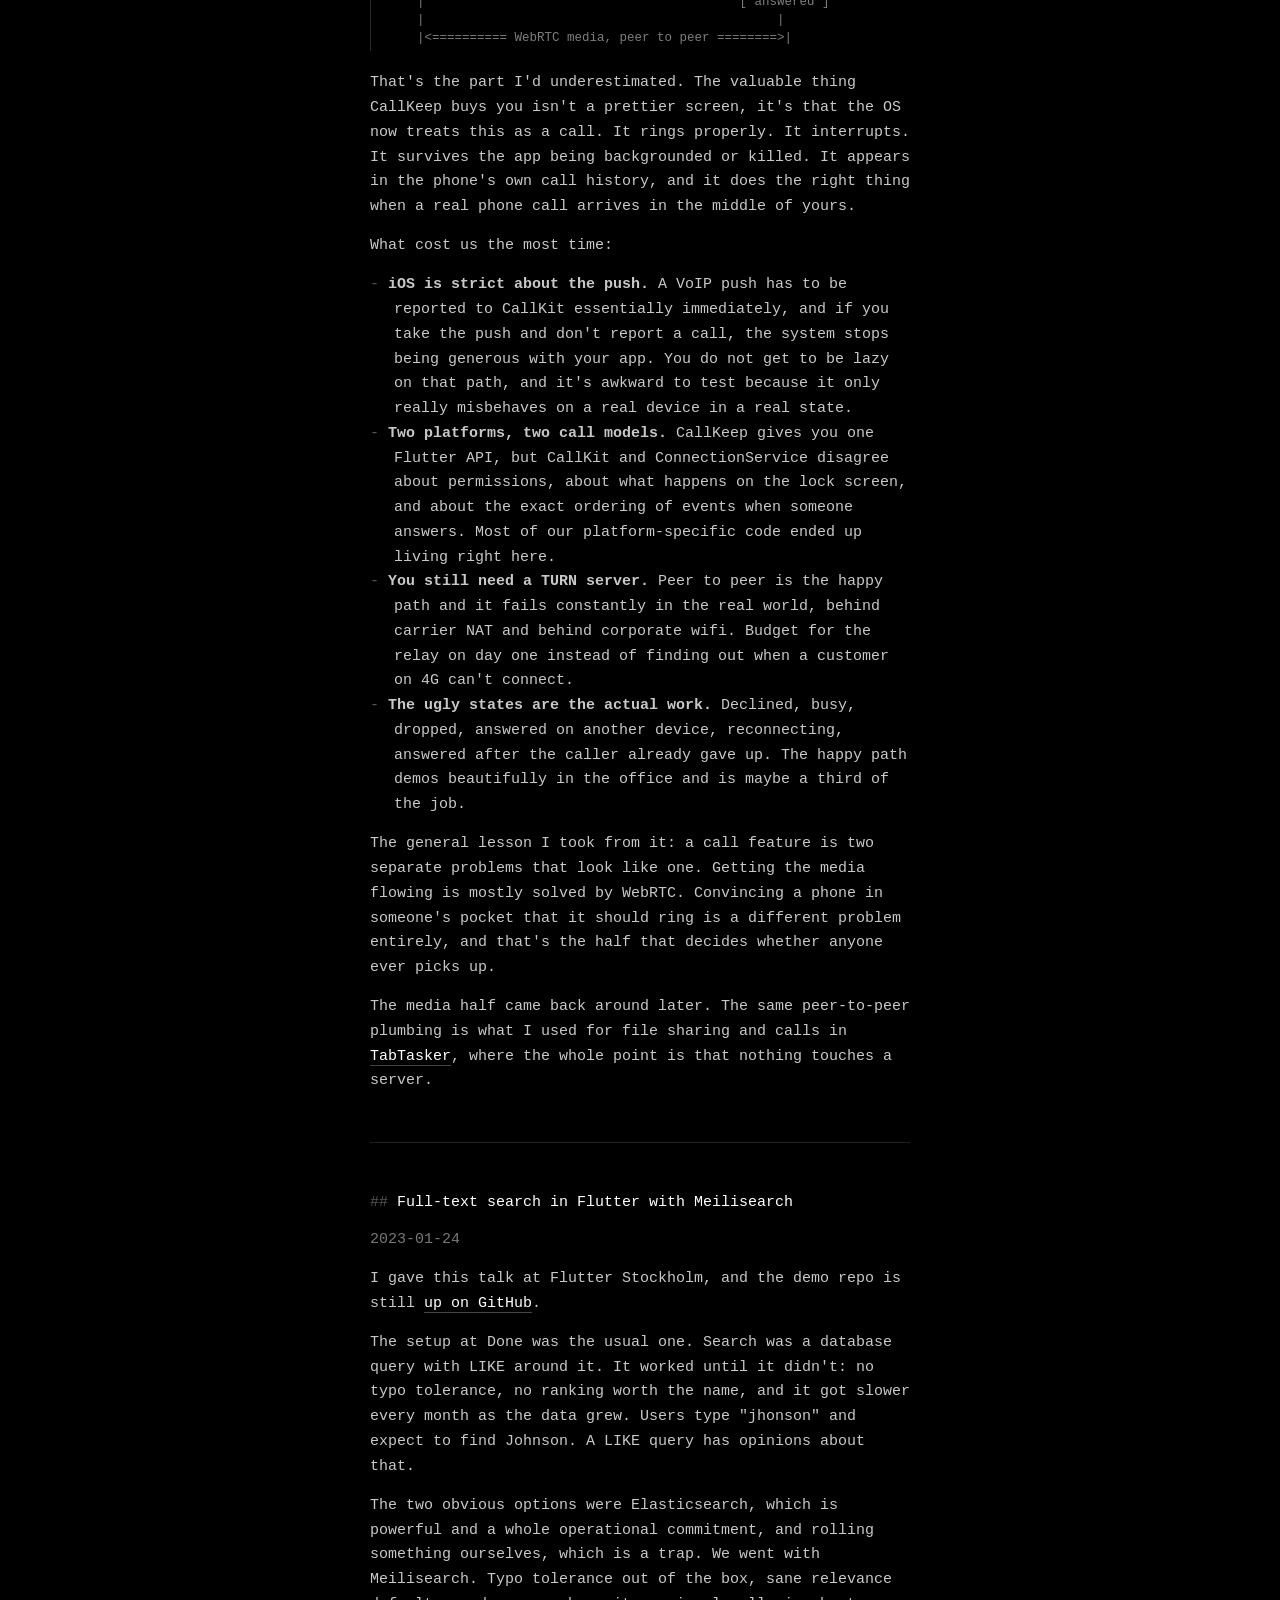
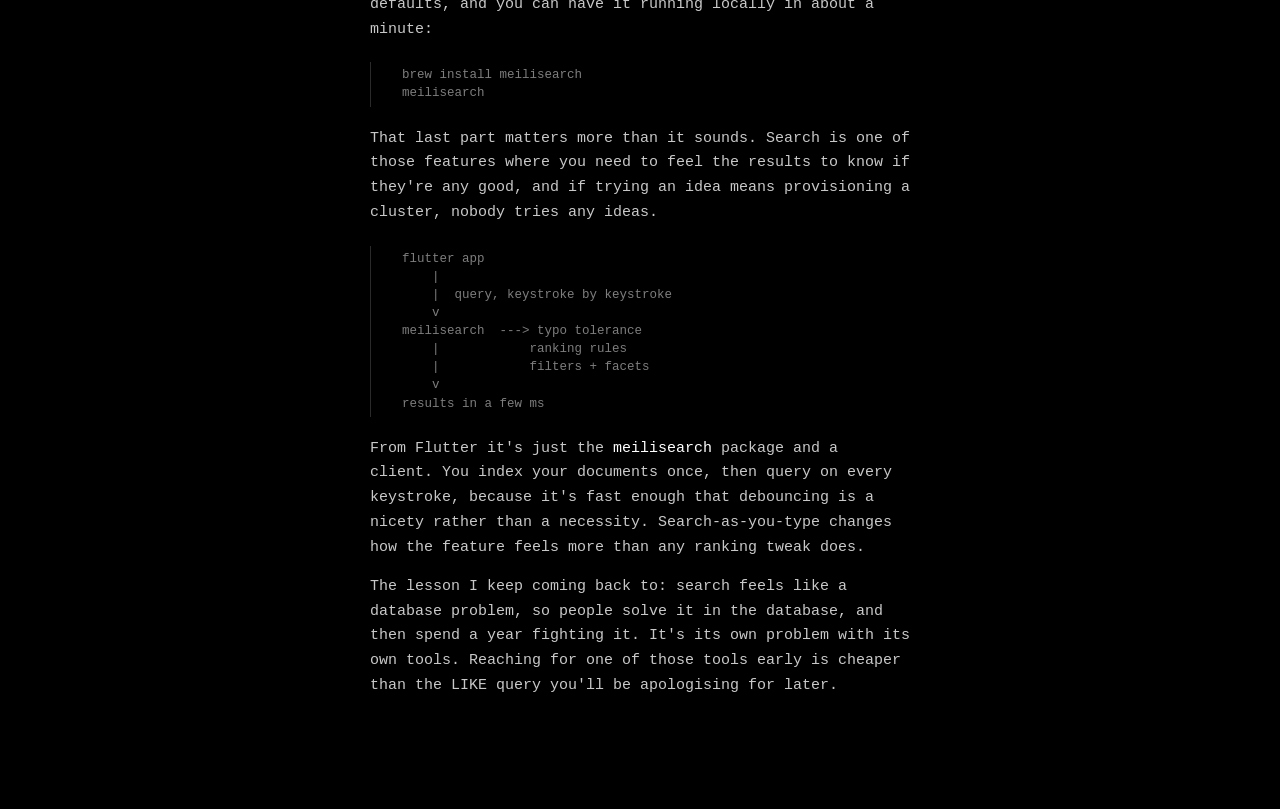
==== commit bf6baa23: "Correct the Flutter calls post: CallKeep, not raw WebRTC alone Done used CallKeep (CallKit / Connect" ====
--- a/blog.html
+++ b/blog.html
@@ -160,59 +160,87 @@
 
 <hr>
 
-<h2 id="webrtc">WebRTC inside a Flutter app</h2>
+<h2 id="webrtc">Calls in Flutter: CallKeep for the UI, WebRTC for the media</h2>
 <p class="dim">2025-07-08</p>
 <p>
 At Done we had a two-sided marketplace, customers on one side and professional
 installers on the other, and a lot of jobs died in the gap between "I think I
-need this" and someone actually turning up. A quick video call would have
-settled most of them in three minutes. So we put the call inside the app.
-</p>
-<p>
-The requirement that shaped everything: it had to be the same Flutter codebase
-on web, iOS and Android. That ruled out a lot of the nicer-looking native SDKs
-and pointed straight at WebRTC.
-</p>
-<pre>
-  customer app                              installer app
-       |                                          |
-       |---- offer / answer / ICE ---> signalling <---|
-       |         (our server, websockets)          |
-       |                                          |
-       +=========== media, peer to peer ==========+
-                          |
-                    (TURN relay when
-                     the direct path fails)
-</pre>
-<p>
-The thing that surprises people is how little of WebRTC is the video. The media
-path mostly takes care of itself. What you actually build is the boring part on
-the left: signalling. Who is calling whom, is the other side even awake, what
-happens when someone rejects, what happens when someone's train goes into a
-tunnel mid-call. None of that is in the spec. All of it is your problem.
-</p>
-<p>
-Three things cost us the most time:
+need this" and someone actually turning up. A quick video call settles most of
+that in three minutes. So we put calls inside the app.
+</p>
+<p>
+The naive version of this is a WebRTC connection and a screen in your app that
+says someone is calling. It works in a demo and it fails in real life, because
+nobody is sitting inside your app waiting. The phone is in a pocket, locked. An
+in-app screen nobody sees is not a ringing phone.
+</p>
+<p>
+So the work split in two. CallKeep handles the call as far as the operating
+system is concerned, and WebRTC only shows up once someone has actually
+answered.
+</p>
+<pre>
+  caller                                          callee
+    |                                               |
+    |-- start call --> our server                   |
+    |                     |                         |
+    |                     +-- push -----------> device wakes
+    |                                               |
+    |                                          CallKeep
+    |                                          (CallKit on iOS,
+    |                                           ConnectionService
+    |                                           on Android)
+    |                                               |
+    |                                     native ringing UI,
+    |                                     answer from the lock
+    |                                     screen, shows in the
+    |                                     phone's call history
+    |                                               |
+    |                                          [ answered ]
+    |                                               |
+    |<========== WebRTC media, peer to peer ========>|
+</pre>
+<p>
+That's the part I'd underestimated. The valuable thing CallKeep buys you isn't a
+prettier screen, it's that the OS now treats this as a call. It rings properly.
+It interrupts. It survives the app being backgrounded or killed. It appears in
+the phone's own call history, and it does the right thing when a real phone call
+arrives in the middle of yours.
+</p>
+<p>
+What cost us the most time:
 </p>
 <ul>
-  <li><strong>You need a TURN server.</strong> Peer to peer is the happy path
-      and it fails constantly in the real world, behind carrier NAT, behind
-      corporate wifi. Budget for the relay from day one rather than discovering
-      it when a customer on 4G can't connect.</li>
-  <li><strong>Permissions and lifecycle differ per platform.</strong> The
-      Flutter code was shared, the plumbing around camera permissions,
-      backgrounding and the browser's autoplay rules was not. That's where the
-      platform-specific code ended up living.</li>
-  <li><strong>Handle the ugly states first.</strong> Rejected, busy, dropped,
-      reconnecting. The happy path demos beautifully in the office and is maybe
-      a third of the actual work.</li>
+  <li><strong>iOS is strict about the push.</strong> A VoIP push has to be
+      reported to CallKit essentially immediately, and if you take the push and
+      don't report a call, the system stops being generous with your app. You do
+      not get to be lazy on that path, and it's awkward to test because it only
+      really misbehaves on a real device in a real state.</li>
+  <li><strong>Two platforms, two call models.</strong> CallKeep gives you one
+      Flutter API, but CallKit and ConnectionService disagree about permissions,
+      about what happens on the lock screen, and about the exact ordering of
+      events when someone answers. Most of our platform-specific code ended up
+      living right here.</li>
+  <li><strong>You still need a TURN server.</strong> Peer to peer is the happy
+      path and it fails constantly in the real world, behind carrier NAT and
+      behind corporate wifi. Budget for the relay on day one instead of finding
+      out when a customer on 4G can't connect.</li>
+  <li><strong>The ugly states are the actual work.</strong> Declined, busy,
+      dropped, answered on another device, reconnecting, answered after the
+      caller already gave up. The happy path demos beautifully in the office and
+      is maybe a third of the job.</li>
 </ul>
 <p>
-Worth it, though. Later the same peer-to-peer plumbing turned out to be exactly
-what I needed for the file sharing and calls in
+The general lesson I took from it: a call feature is two separate problems that
+look like one. Getting the media flowing is mostly solved by WebRTC. Convincing
+a phone in someone's pocket that it should ring is a different problem entirely,
+and that's the half that decides whether anyone ever picks up.
+</p>
+<p>
+The media half came back around later. The same peer-to-peer plumbing is what I
+used for file sharing and calls in
 <a href="https://tabtasker.com">TabTasker</a>, where the whole point is that
-nothing touches a server. Learn WebRTC once for a marketplace feature, reuse it
-years later to build something privacy-first.
+nothing touches a server.
 </p>
 
 <hr>
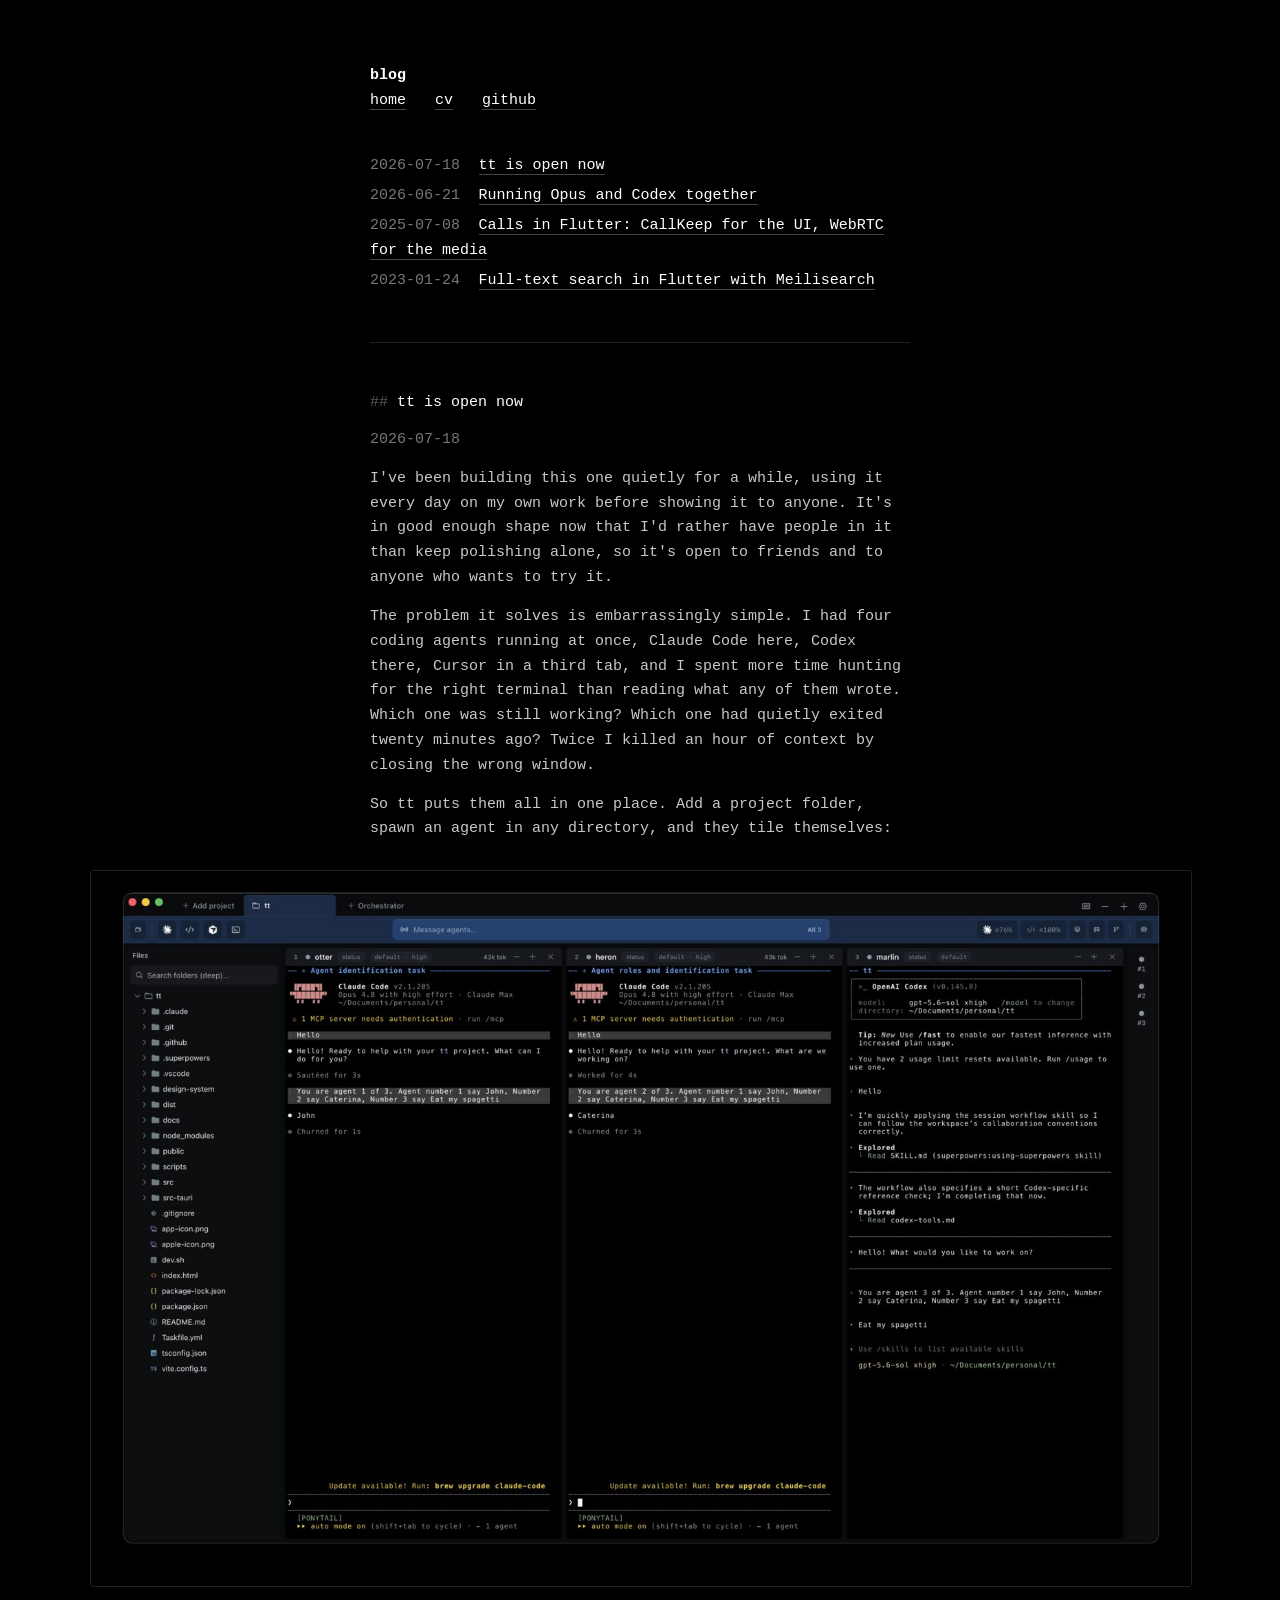
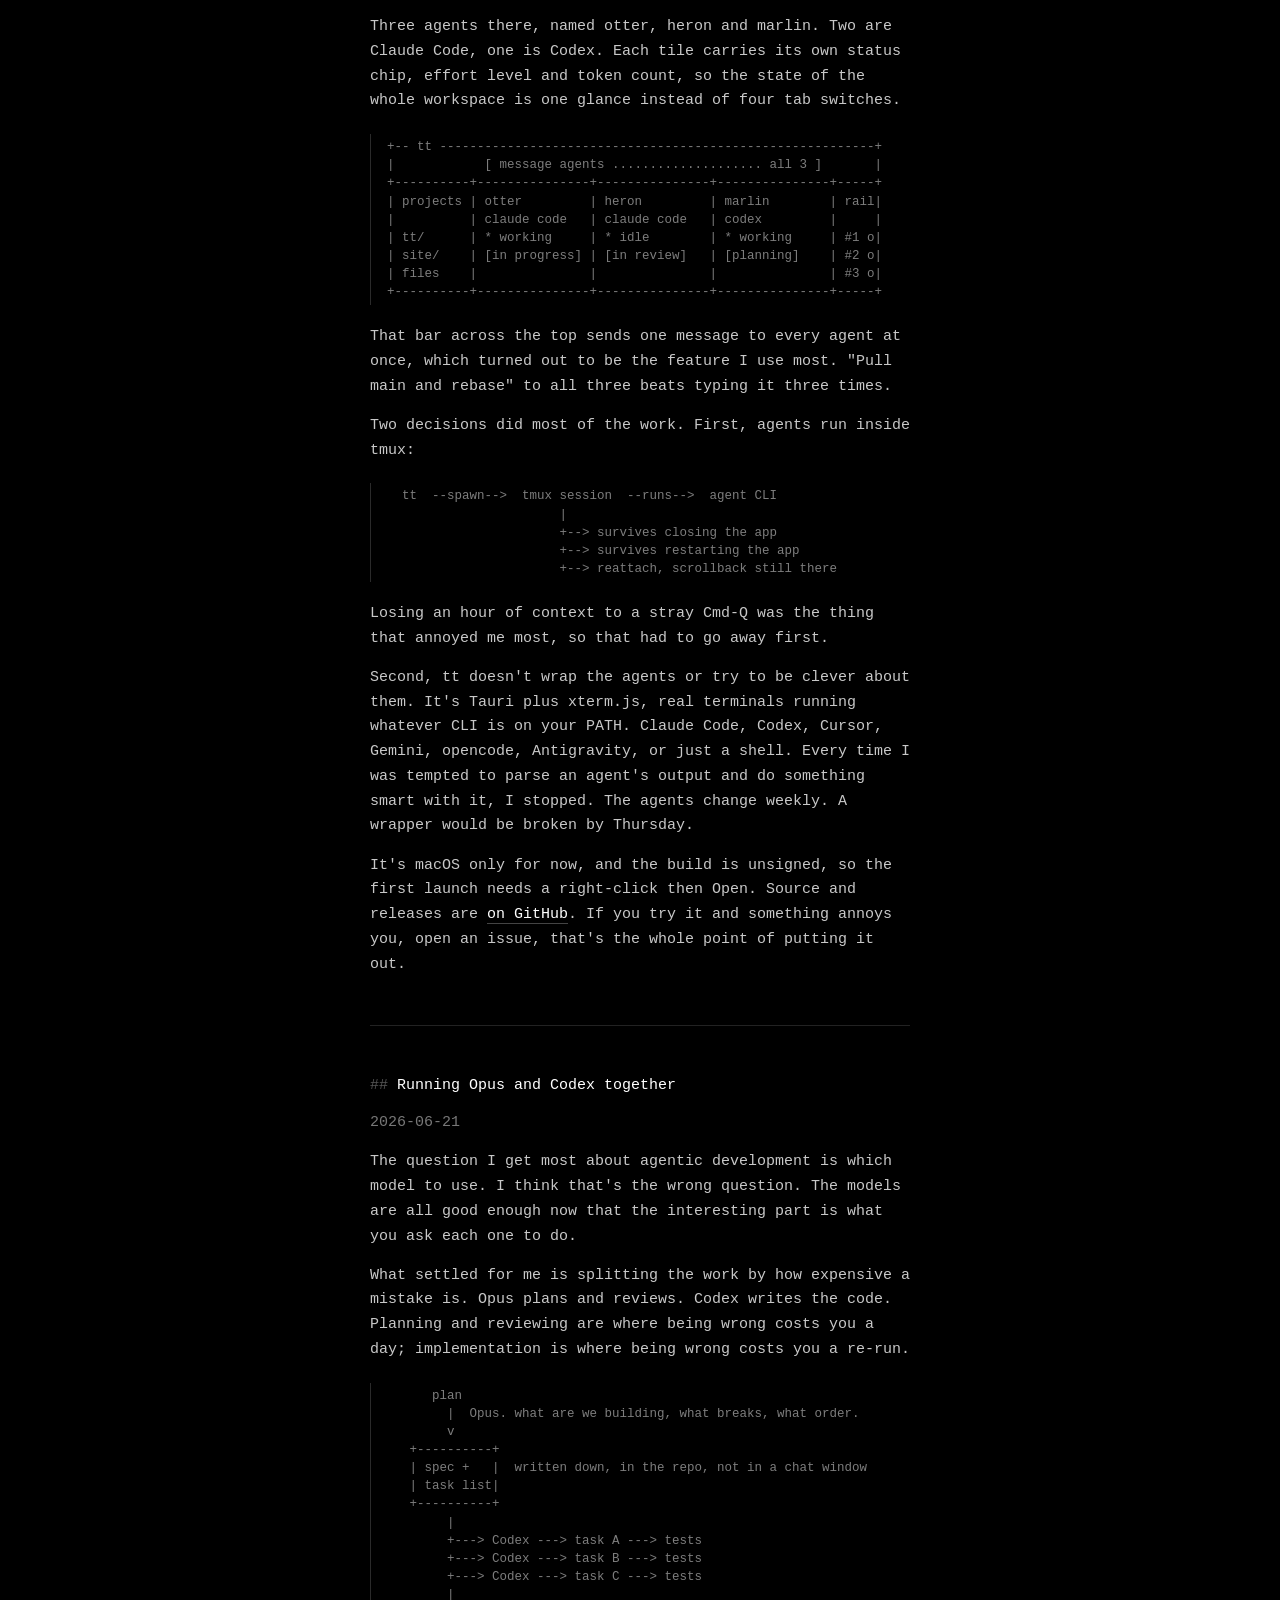
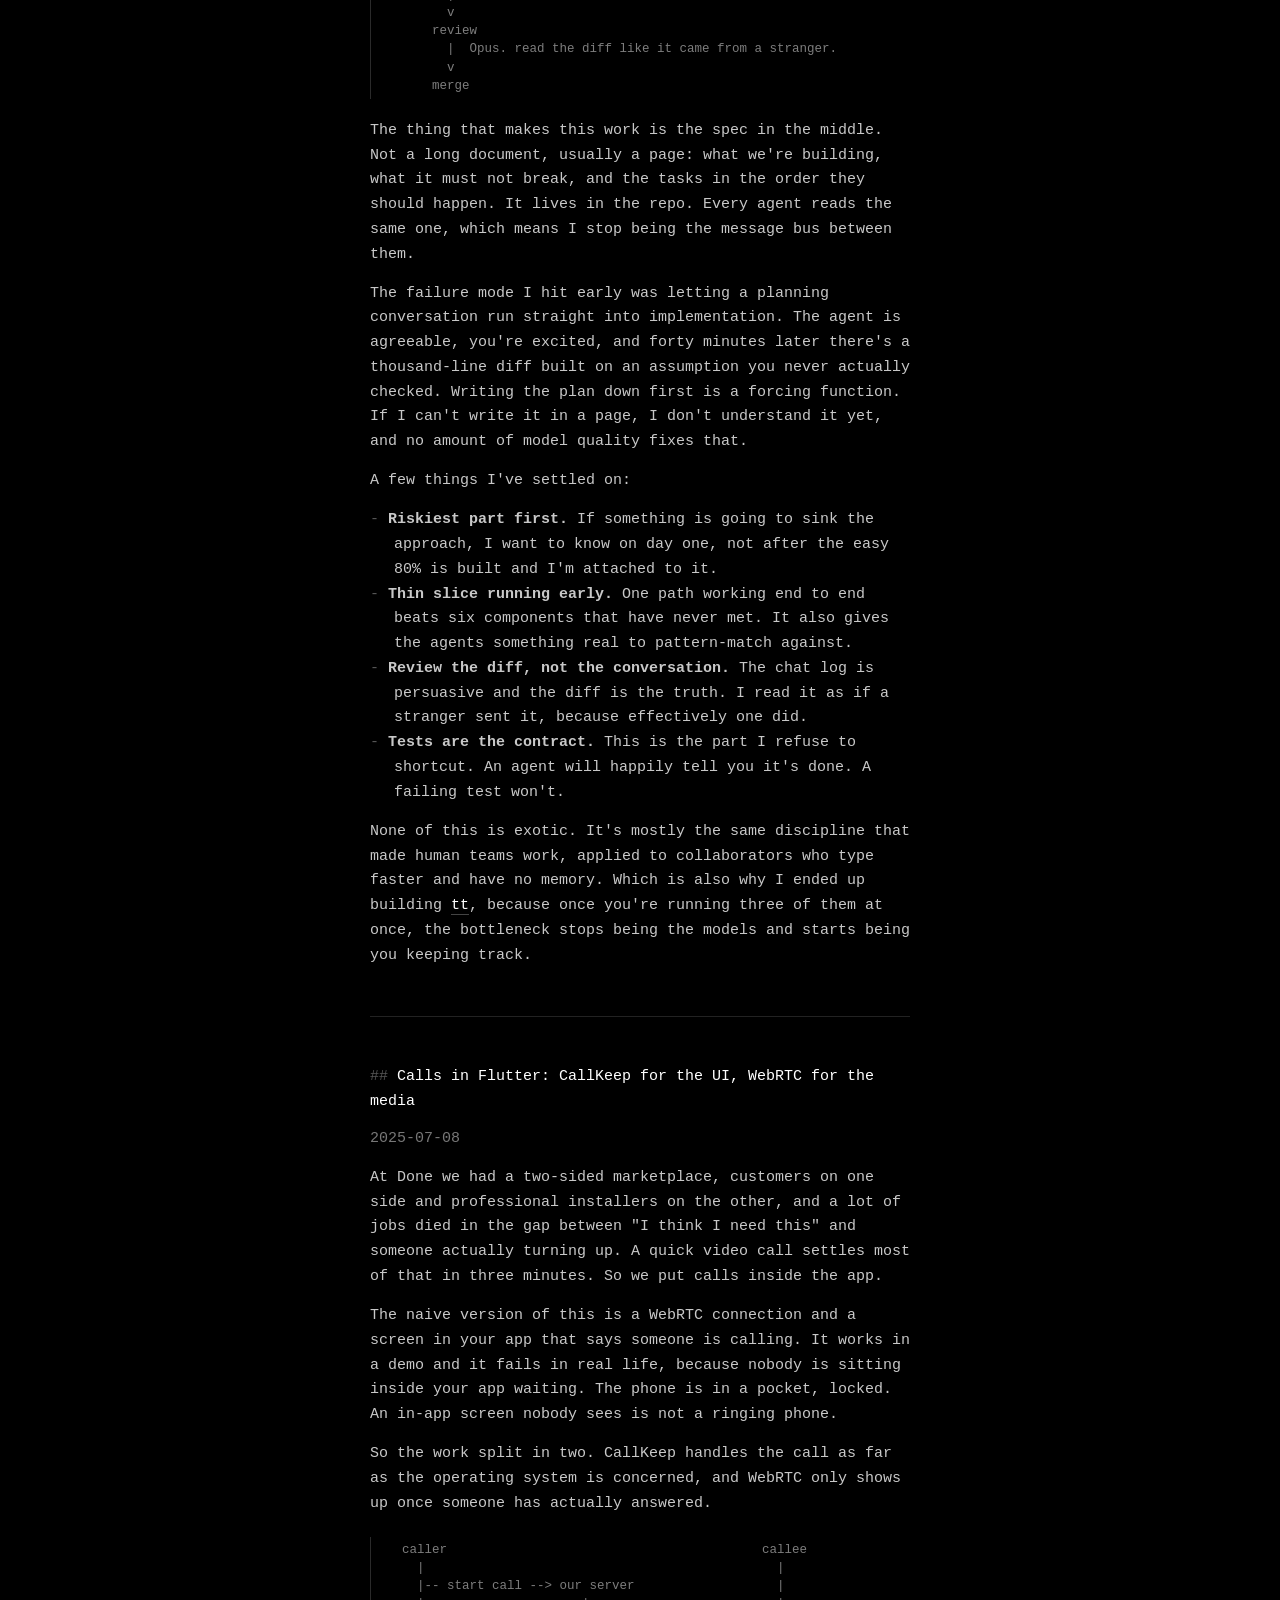
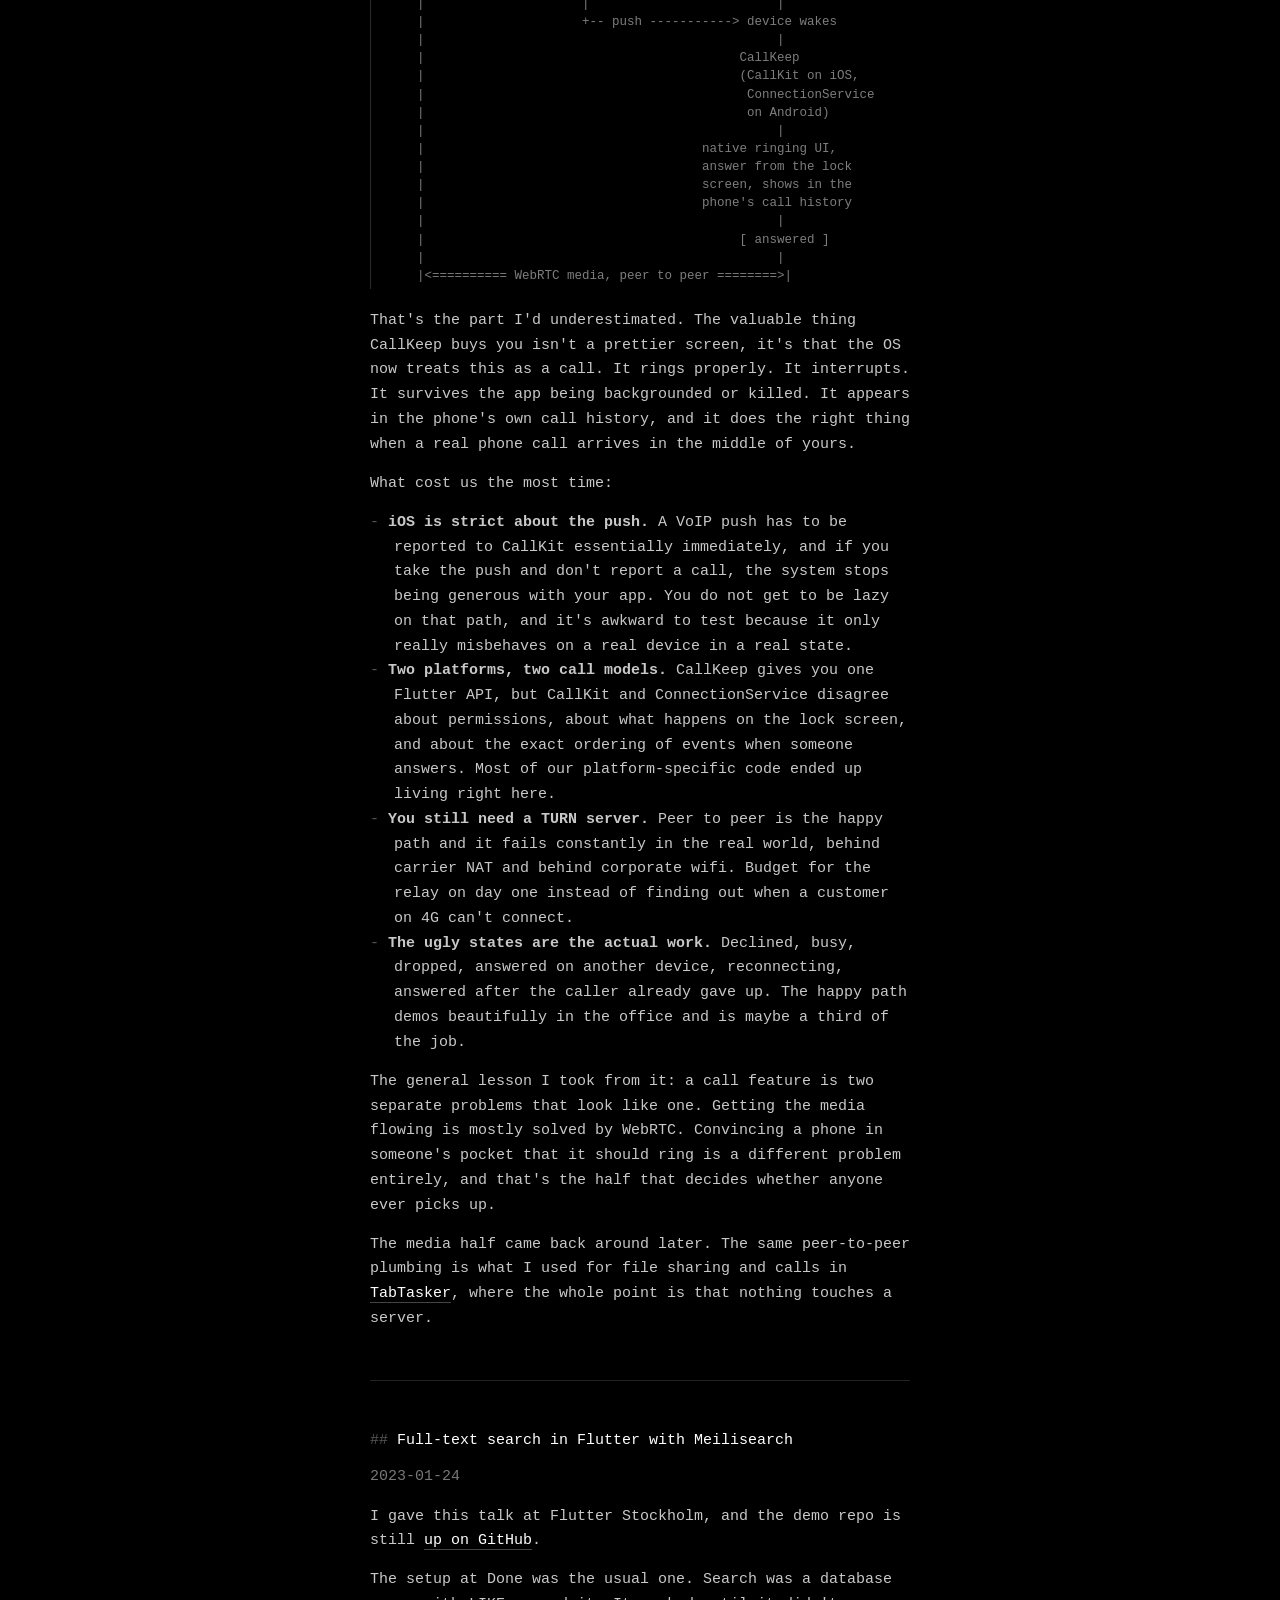
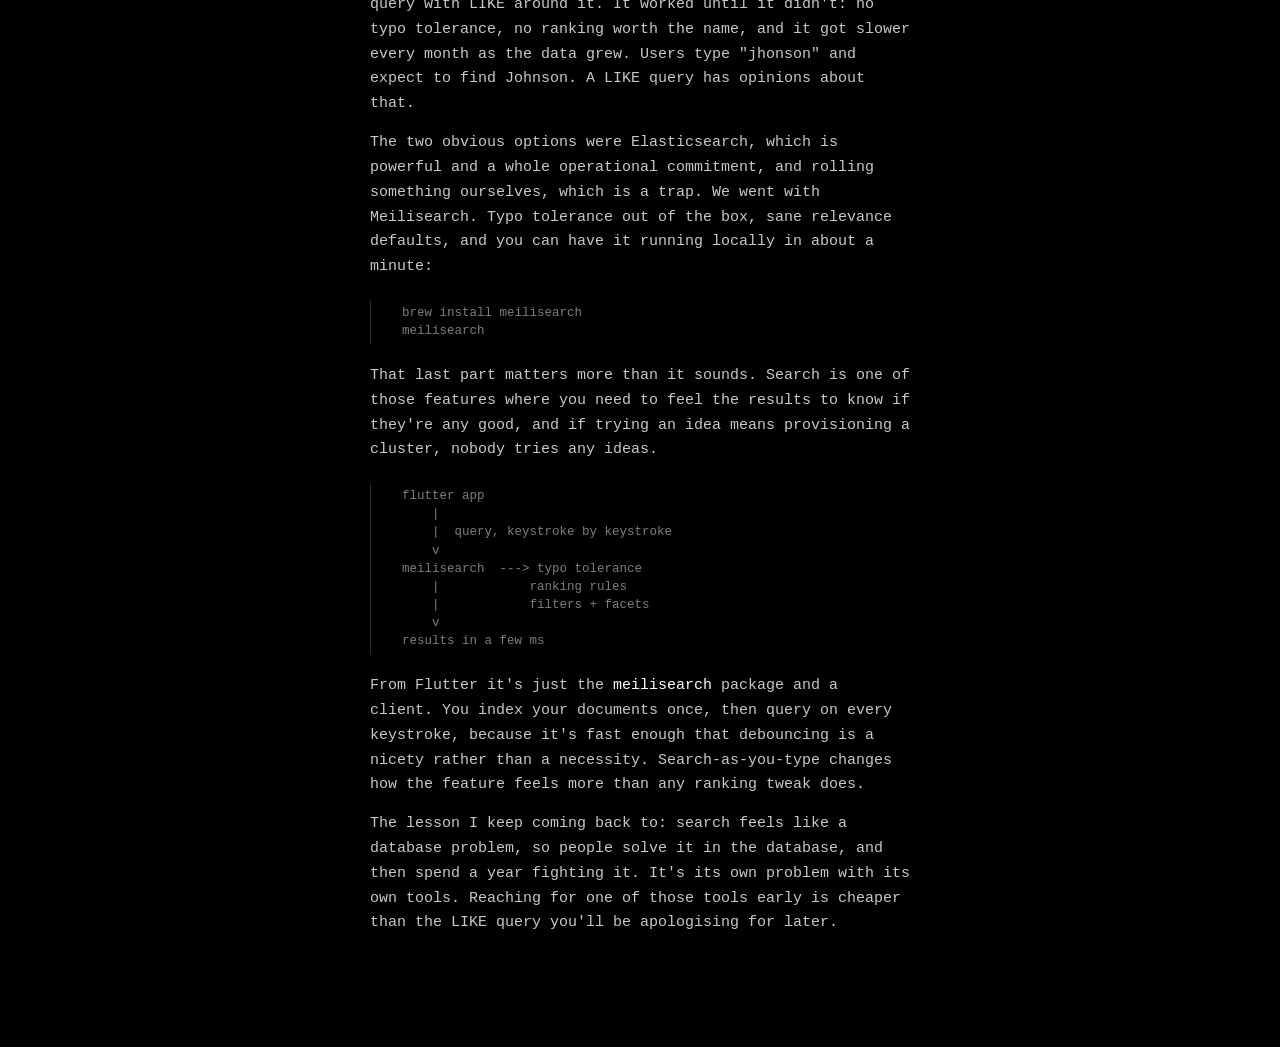
==== commit 4b462582: "Add a post index to the blog page Co-Authored-By: Claude Opus 5 <noreply@anthropic.com>" ====
--- a/blog.html
+++ b/blog.html
@@ -18,6 +18,15 @@
 
 <!-- ponytail: posts inline, newest first. Split into per-post files when one
      needs its own URL or the page gets long. -->
+
+<ul class="toc">
+  <li><span class="dim">2026-07-18</span> <a href="#tt">tt is open now</a></li>
+  <li><span class="dim">2026-06-21</span> <a href="#agents">Running Opus and Codex together</a></li>
+  <li><span class="dim">2025-07-08</span> <a href="#webrtc">Calls in Flutter: CallKeep for the UI, WebRTC for the media</a></li>
+  <li><span class="dim">2023-01-24</span> <a href="#meilisearch">Full-text search in Flutter with Meilisearch</a></li>
+</ul>
+
+<hr>
 
 <h2 id="tt">tt is open now</h2>
 <p class="dim">2026-07-18</p>
--- a/style.css
+++ b/style.css
@@ -47,6 +47,10 @@
 
 code { color: #fff; }
 
+ul.toc li { padding-left: 0; text-indent: 0; margin-bottom: 0.35rem; }
+ul.toc li::before { content: none; }
+ul.toc .dim { margin-right: 0.6rem; }
+
 /* screenshots break out wider than the text column */
 img.shot {
   display: block;
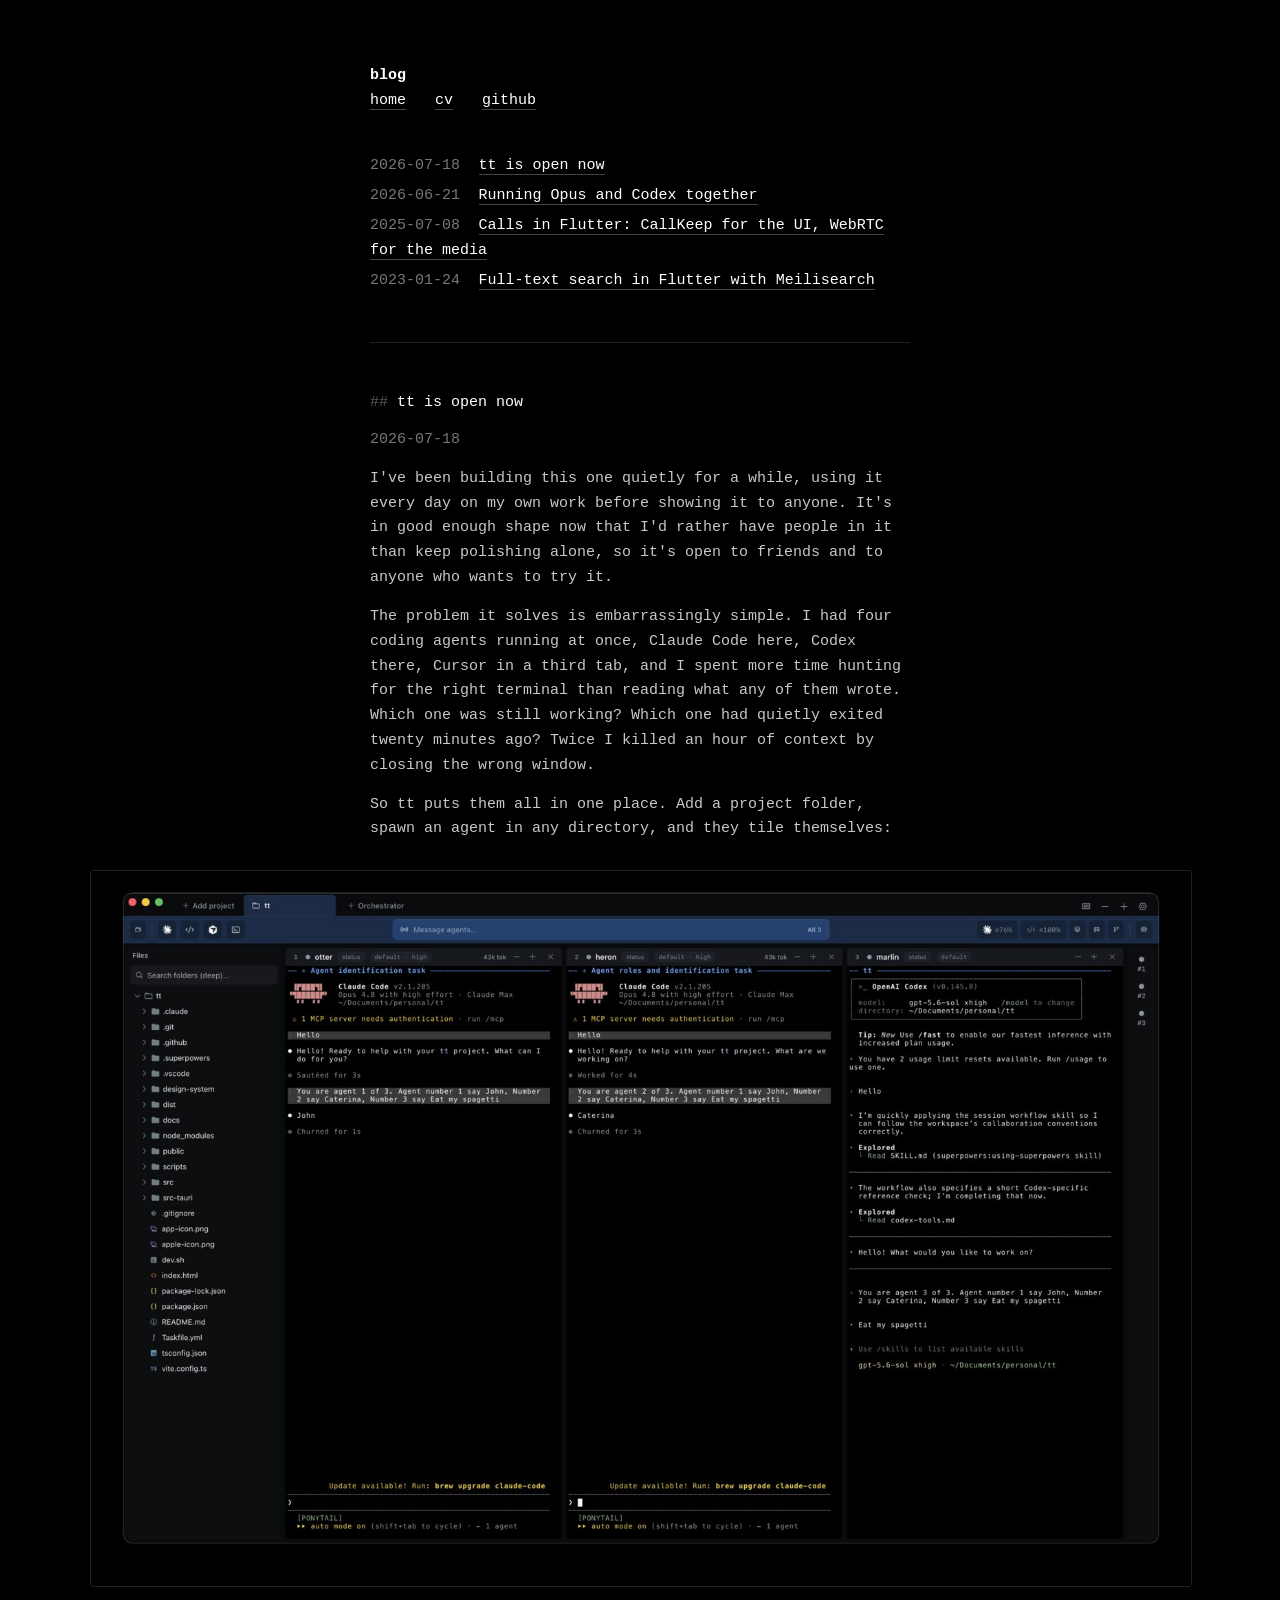
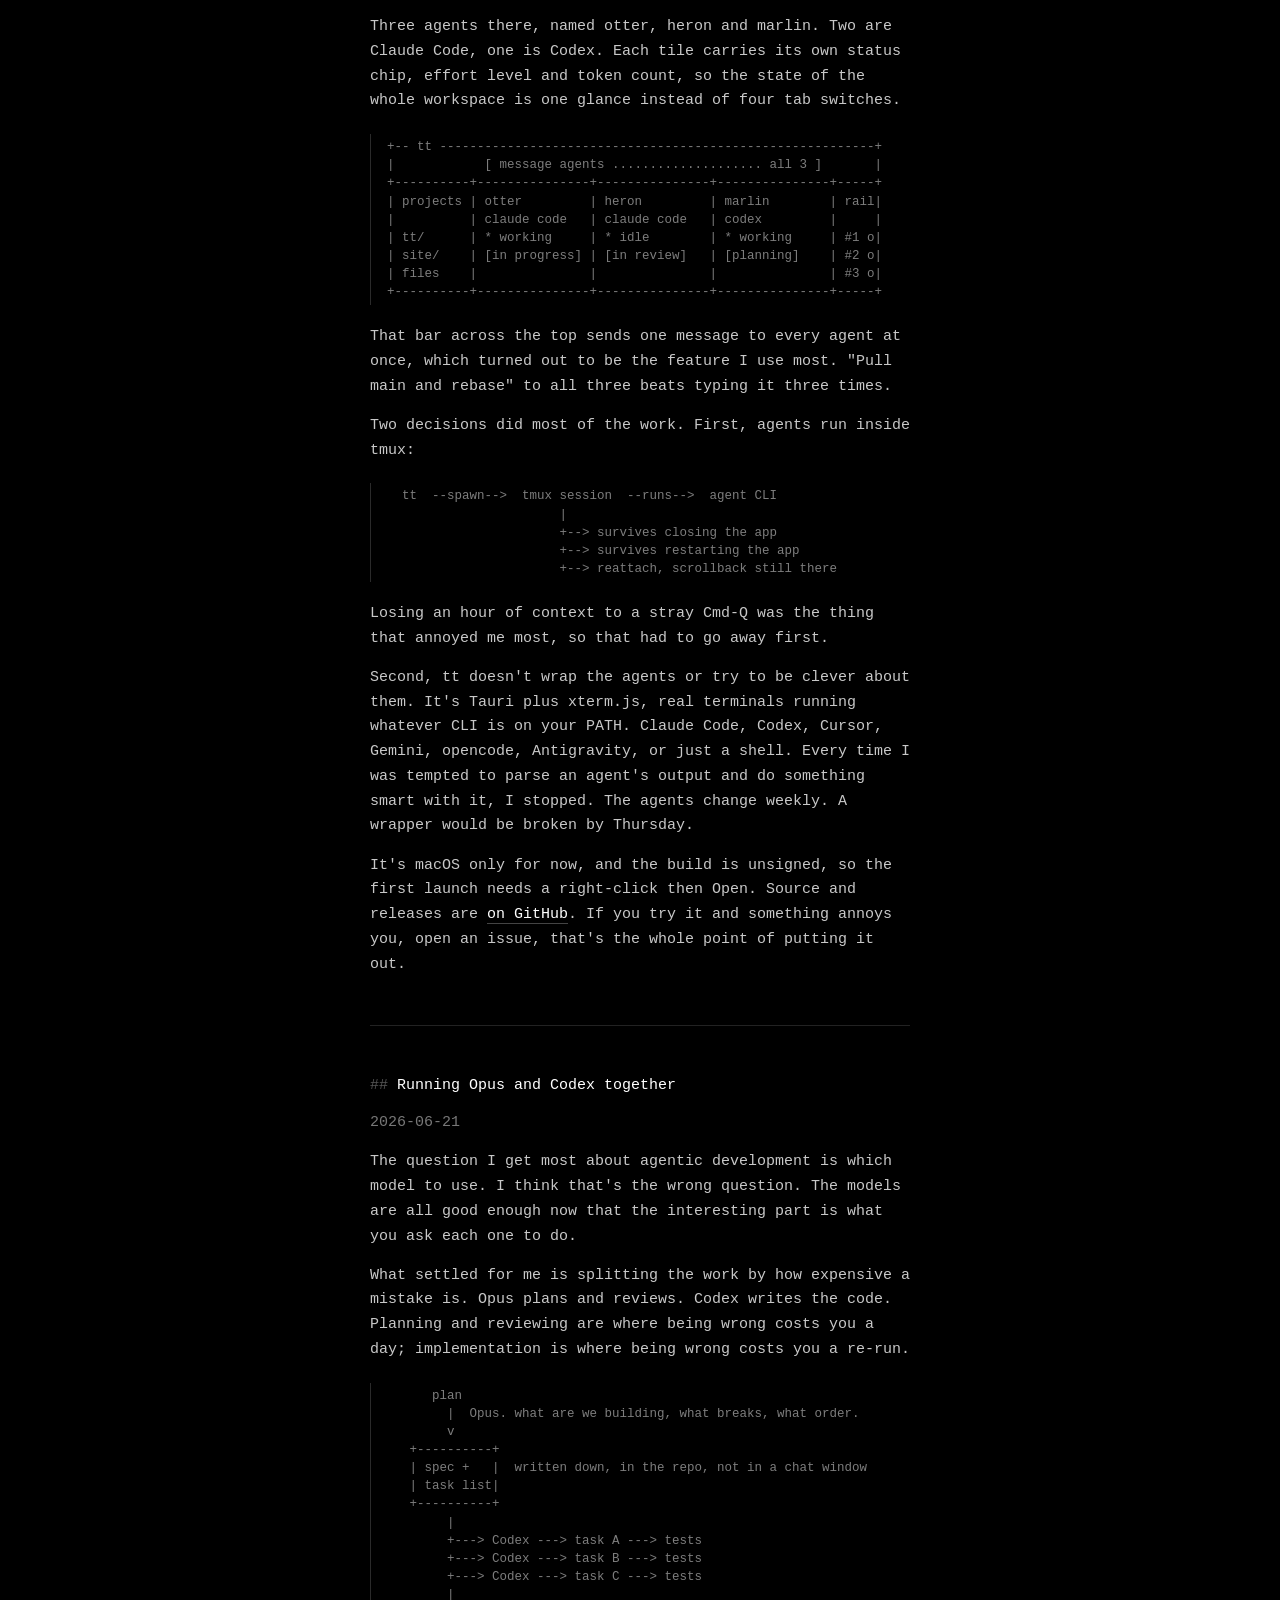
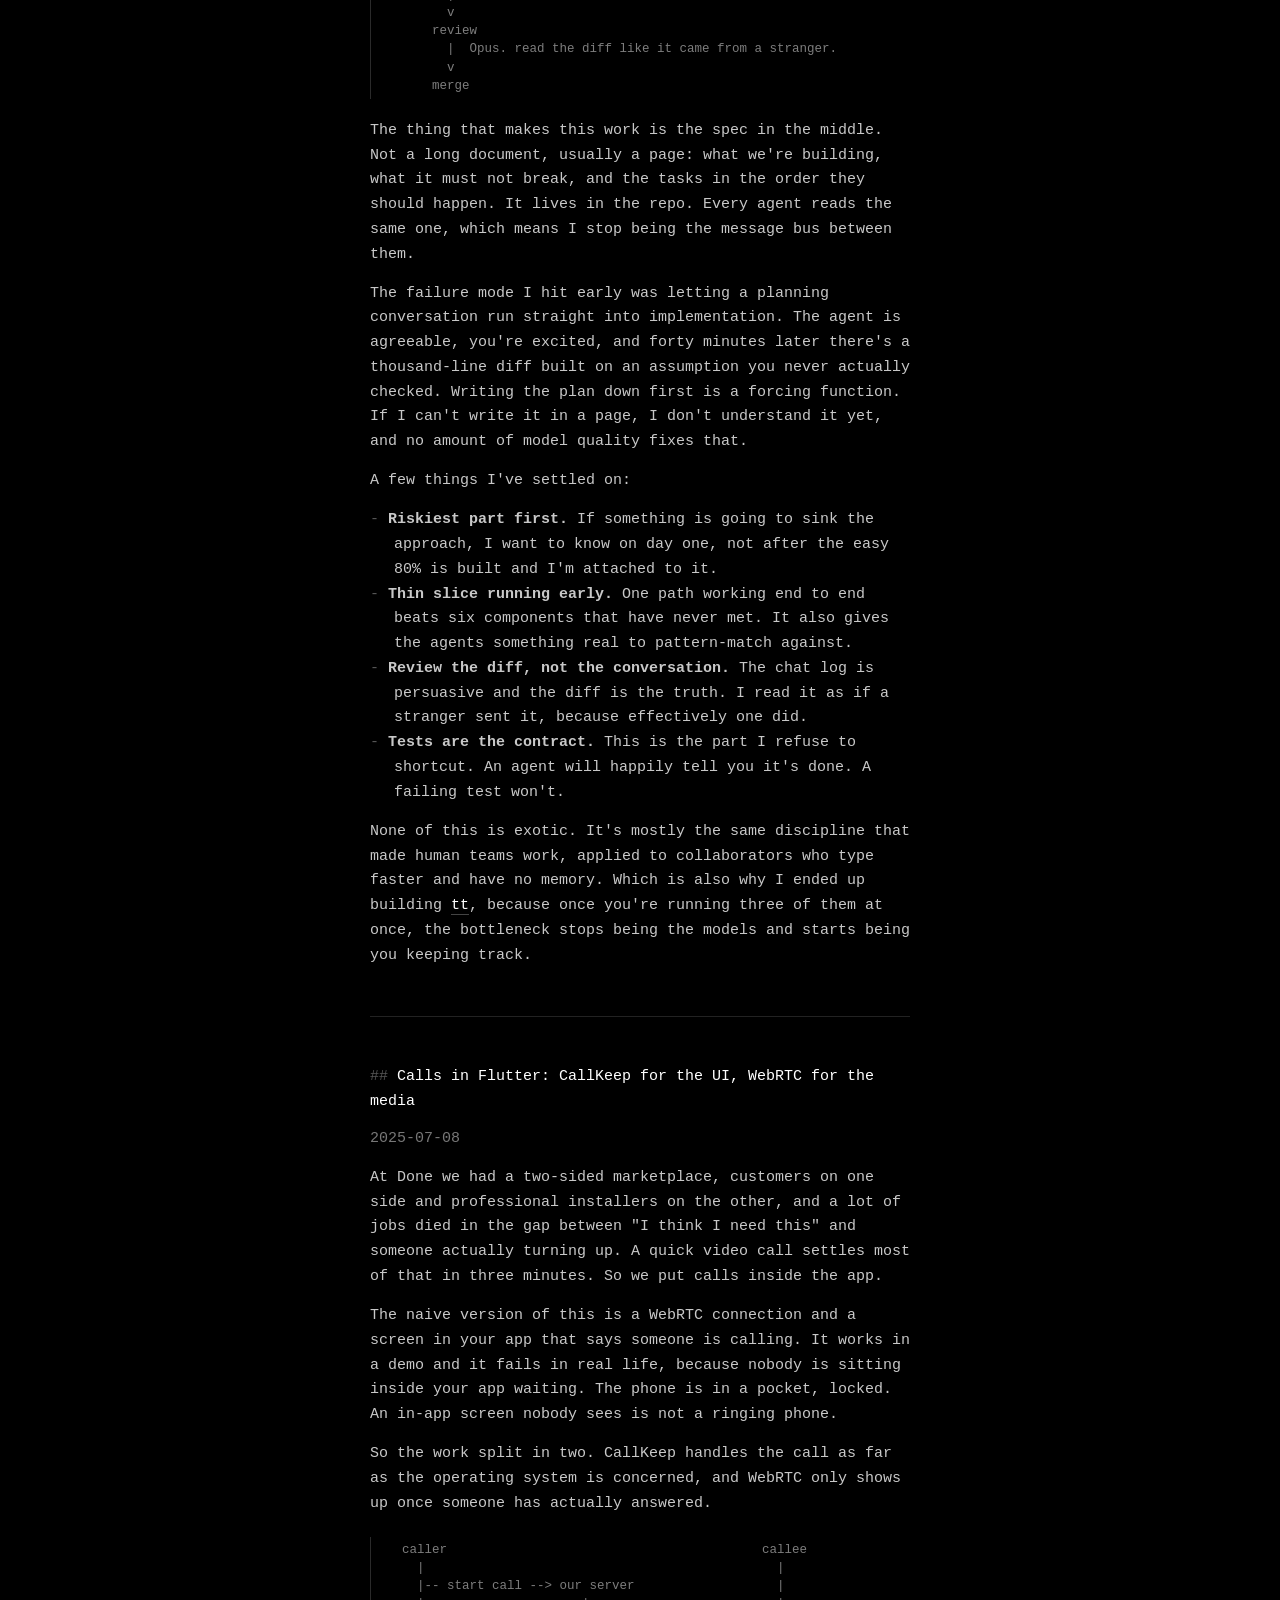
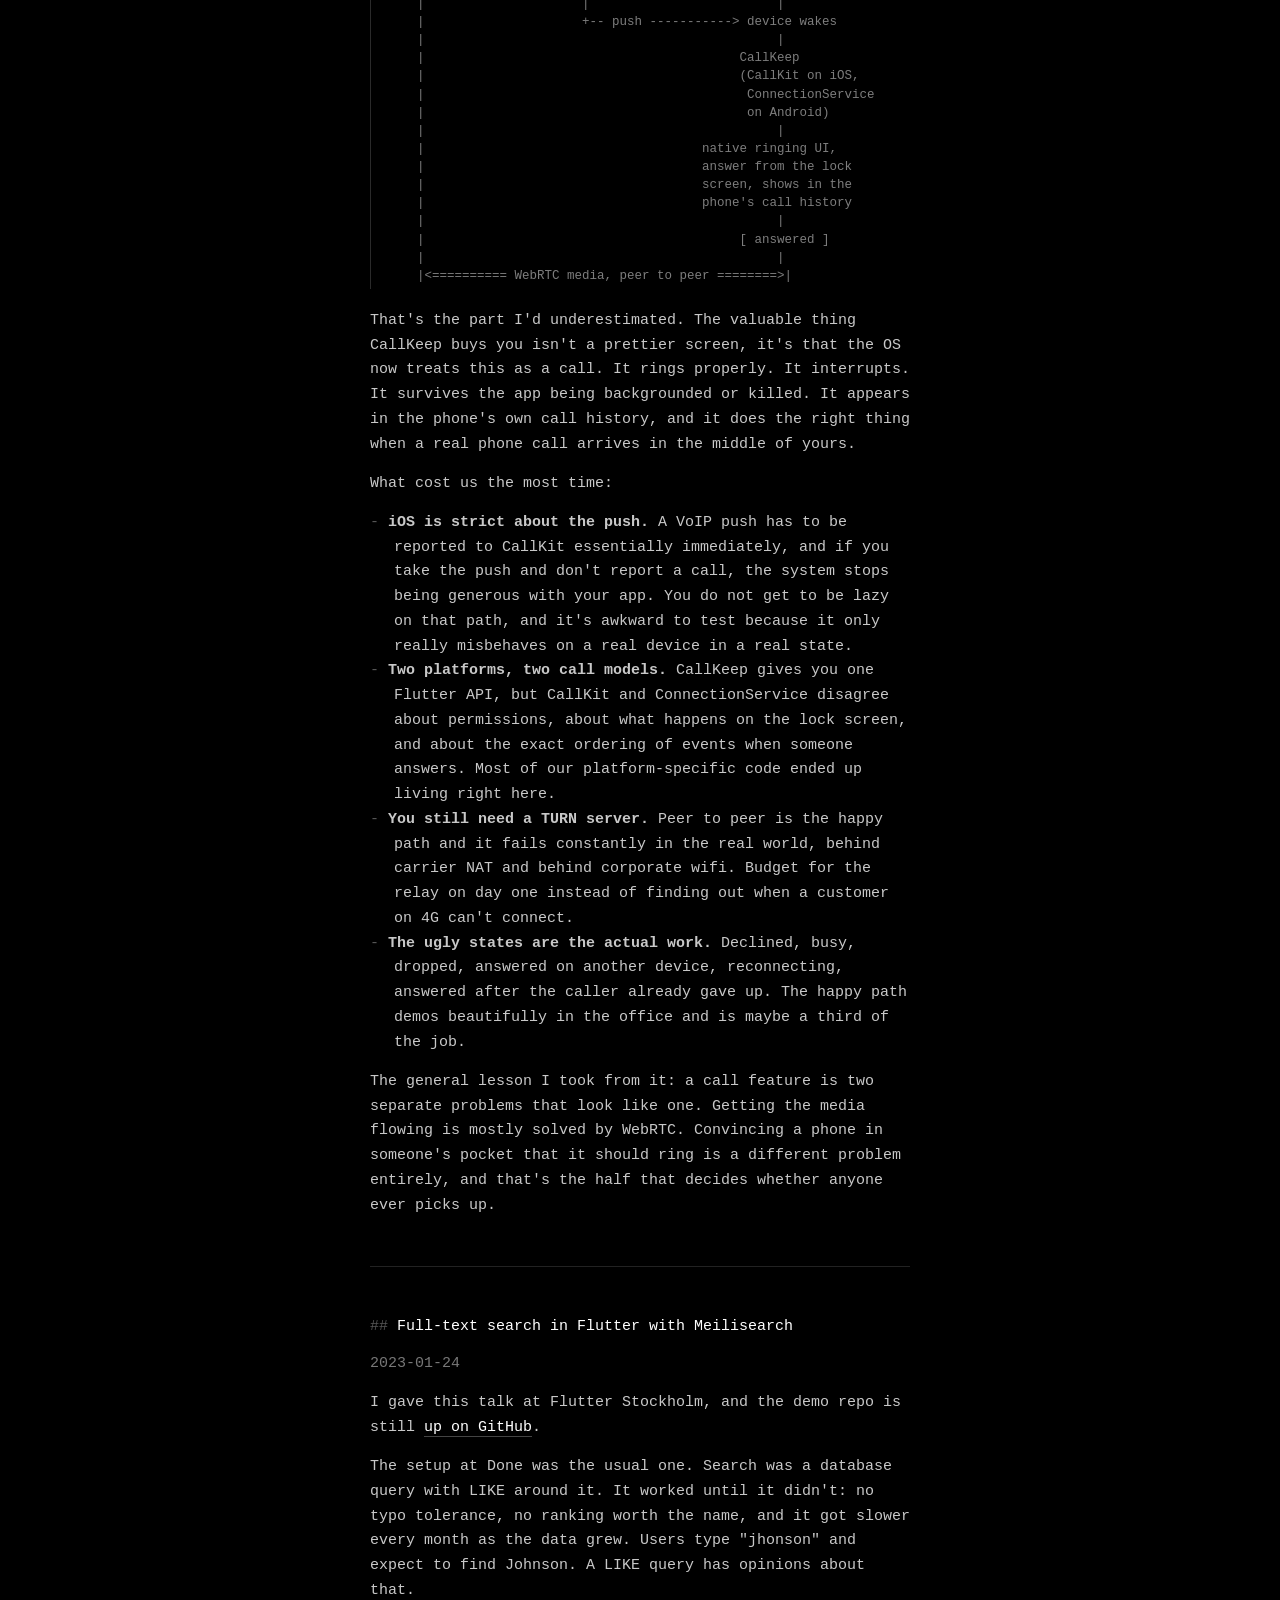
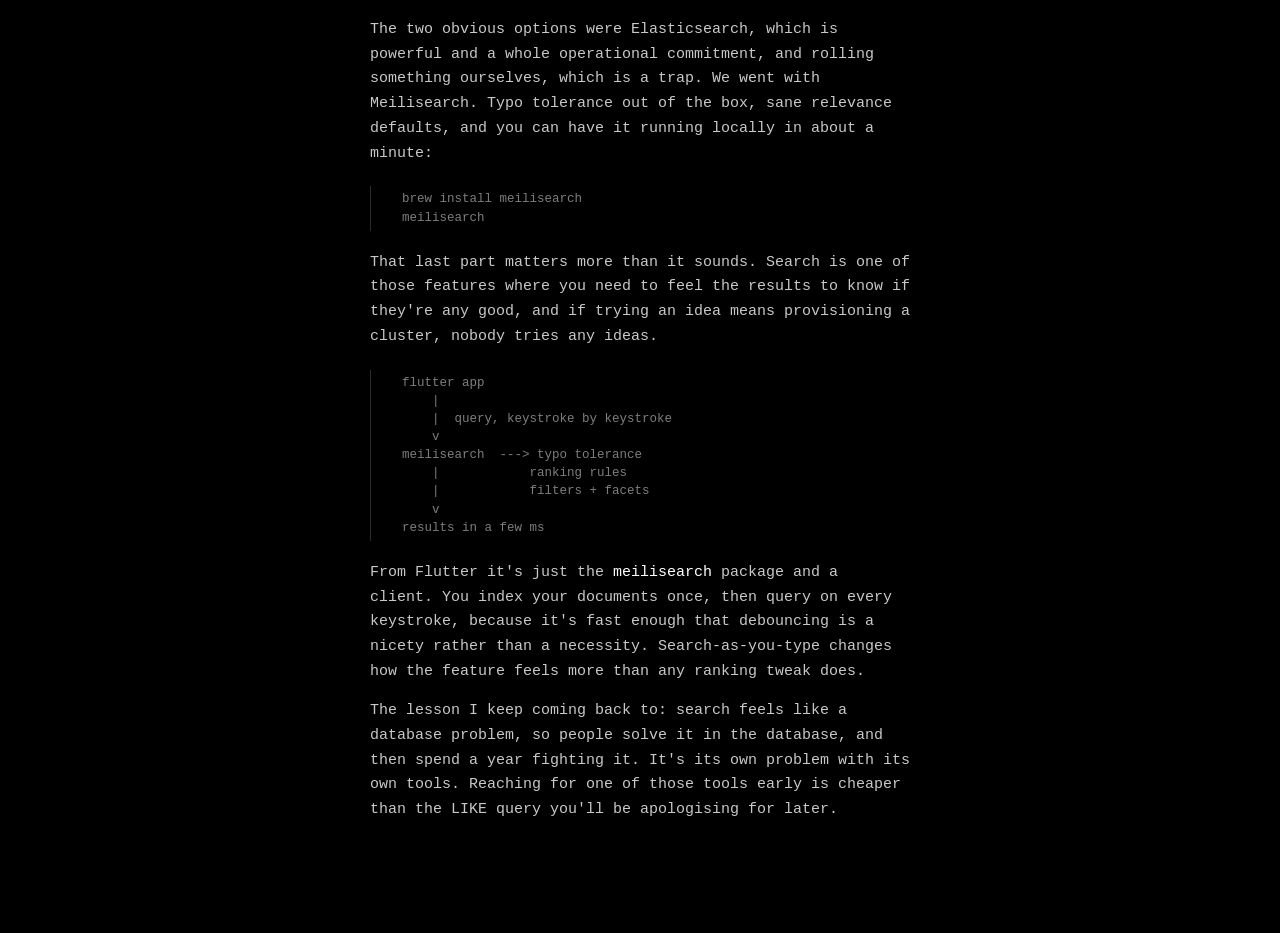
==== commit de9a3a8b: "Drop the incorrect TabTasker reuse claim from the calls post Co-Authored-By: Claude Opus 5 <noreply@" ====
--- a/blog.html
+++ b/blog.html
@@ -245,12 +245,6 @@
 a phone in someone's pocket that it should ring is a different problem entirely,
 and that's the half that decides whether anyone ever picks up.
 </p>
-<p>
-The media half came back around later. The same peer-to-peer plumbing is what I
-used for file sharing and calls in
-<a href="https://tabtasker.com">TabTasker</a>, where the whole point is that
-nothing touches a server.
-</p>
 
 <hr>
 
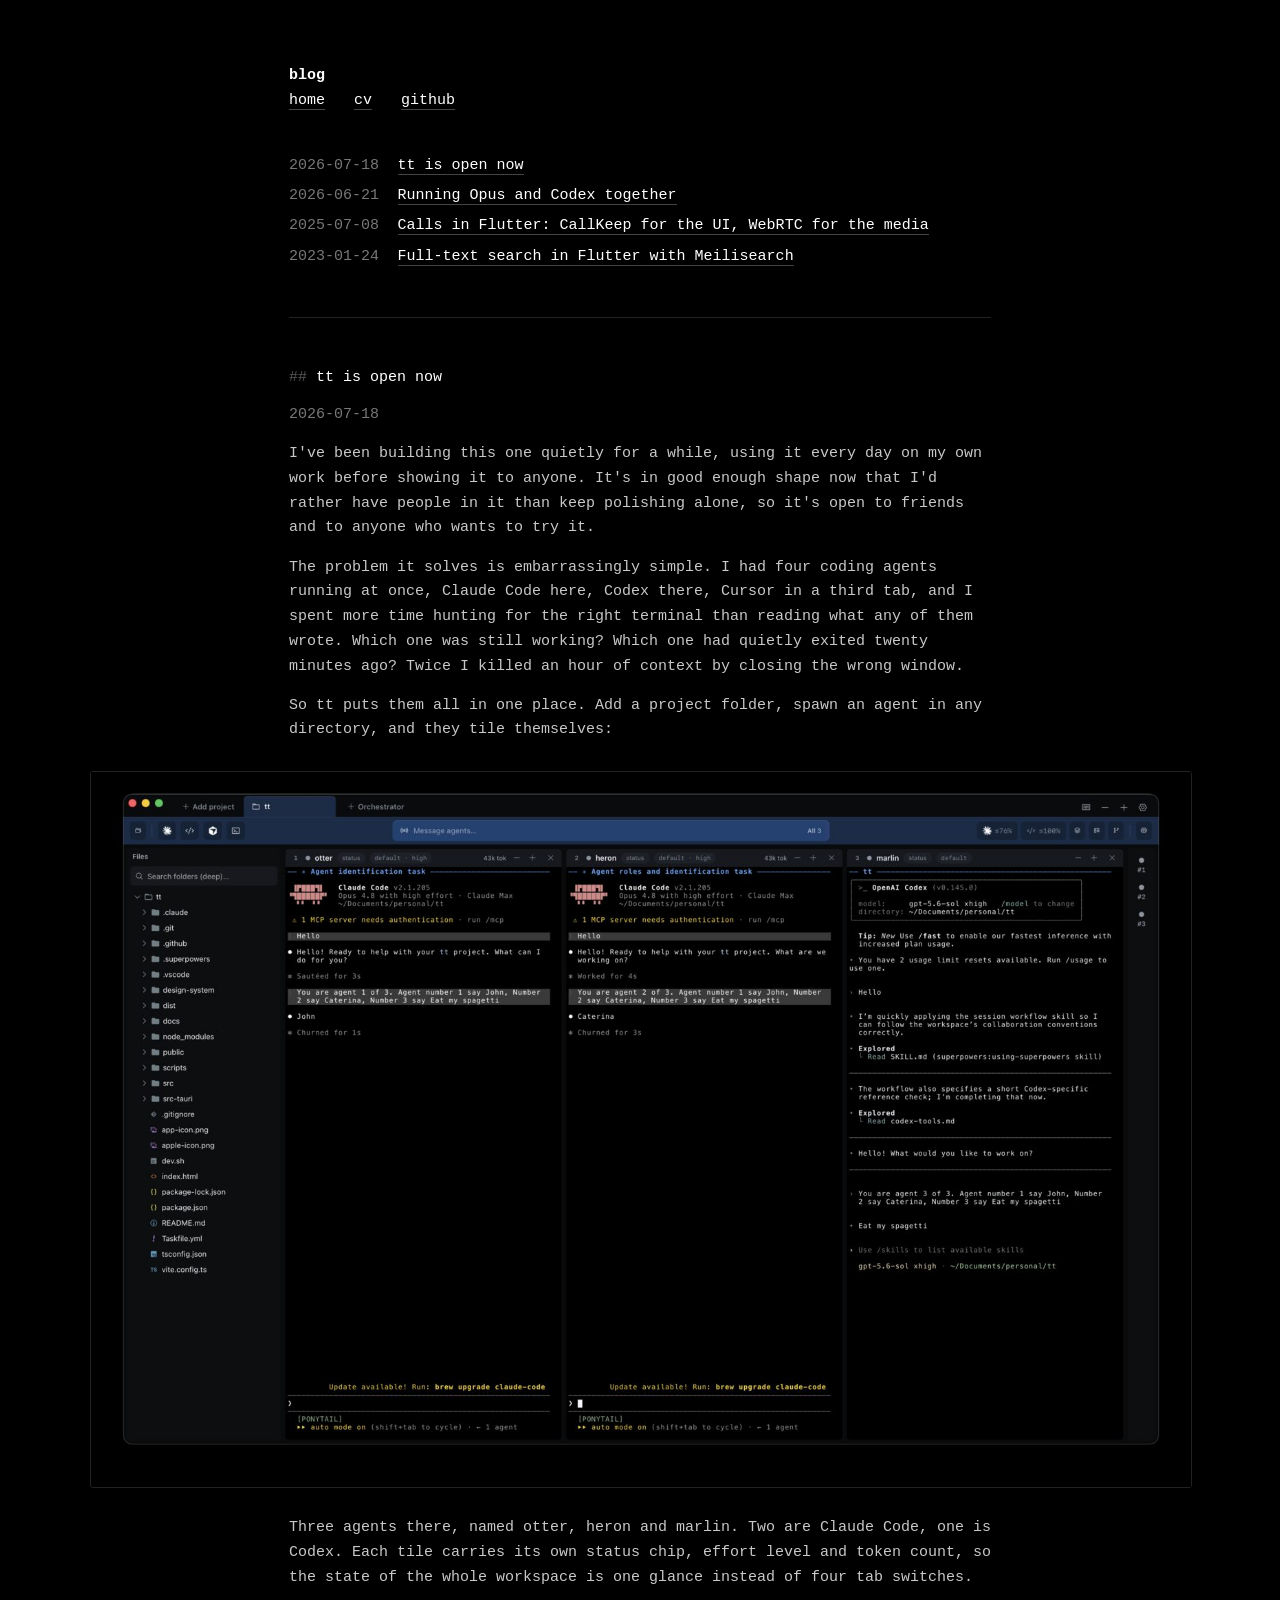
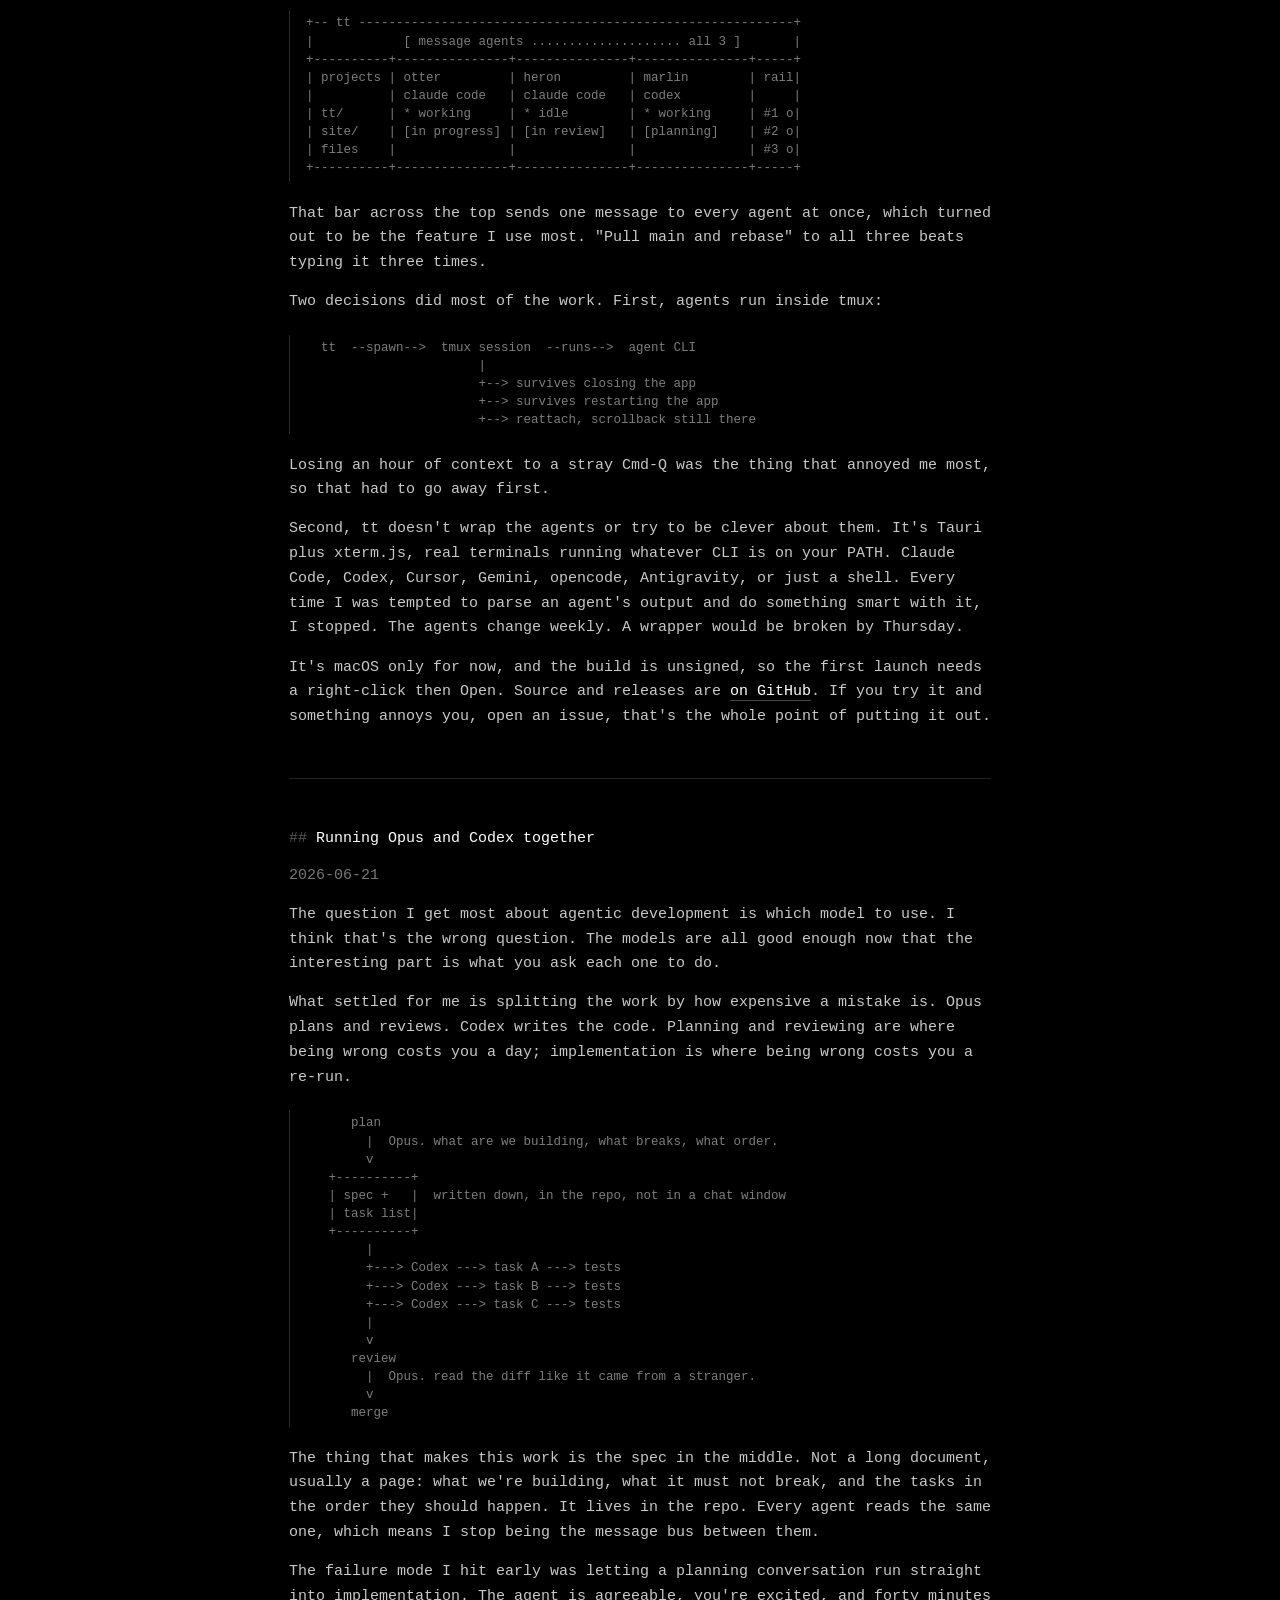
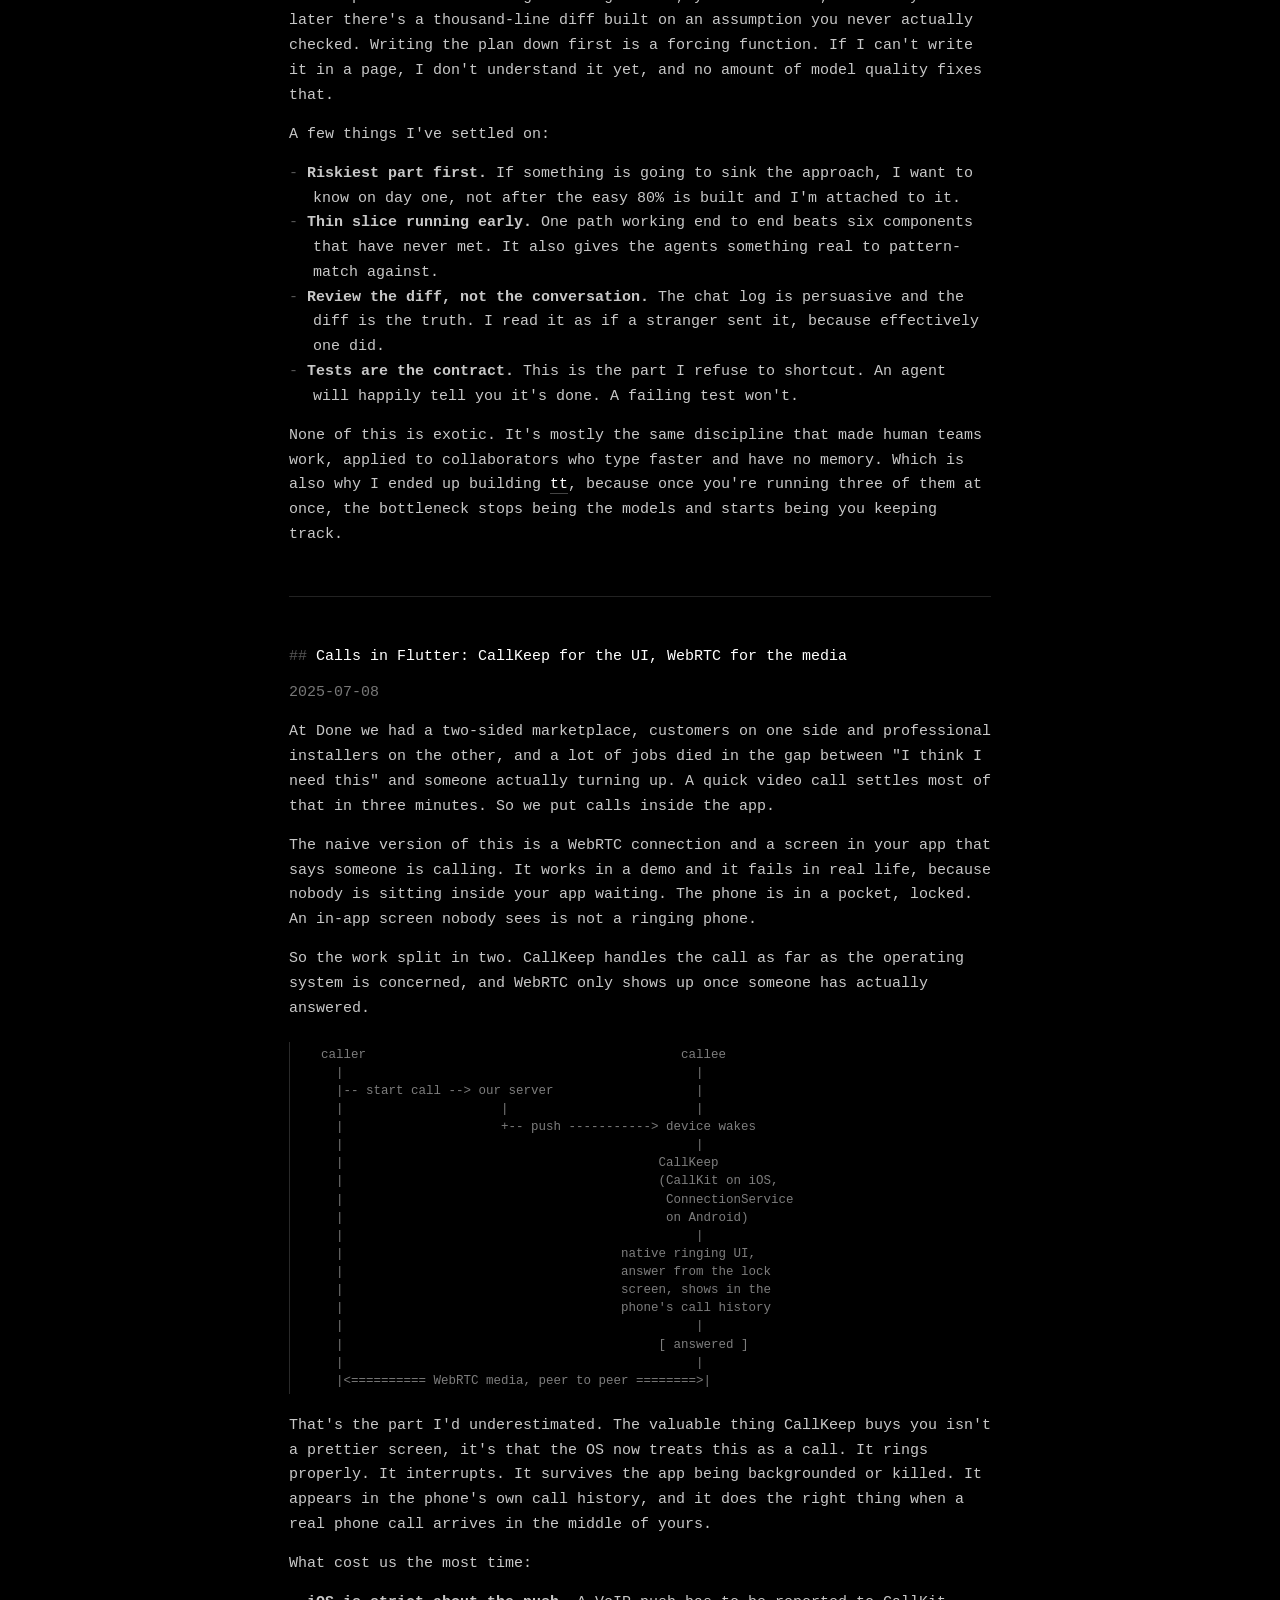
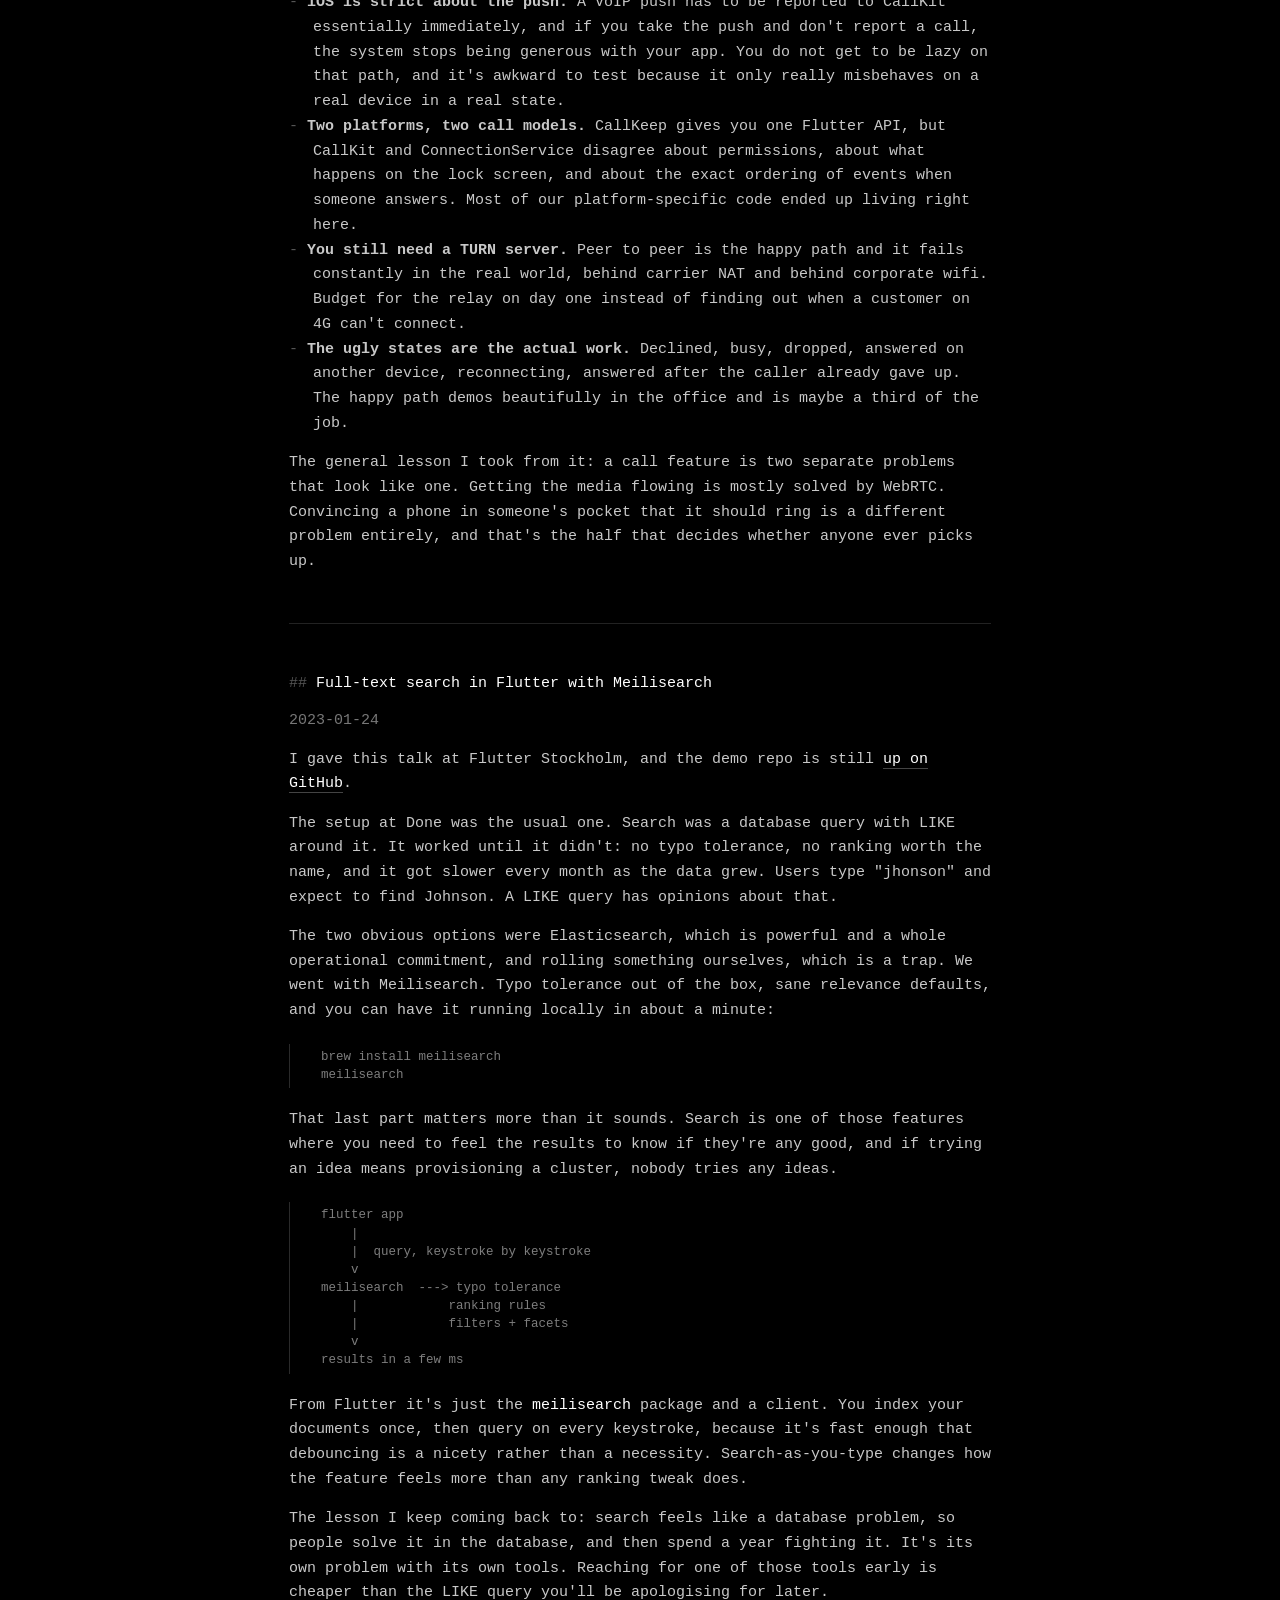
==== commit 1f5c1db7: "Open external links in a new tab Co-Authored-By: Claude Opus 5 <noreply@anthropic.com>" ====
--- a/blog.html
+++ b/blog.html
@@ -13,7 +13,7 @@
 <nav>
   <a href="index.html">home</a>
   <a href="cv.pdf">cv</a>
-  <a href="https://github.com/acanturgut">github</a>
+  <a href="https://github.com/acanturgut" target="_blank" rel="noopener">github</a>
 </nav>
 
 <!-- ponytail: posts inline, newest first. Split into per-post files when one
@@ -93,7 +93,7 @@
 <p>
 It's macOS only for now, and the build is unsigned, so the first launch needs a
 right-click then Open. Source and releases are
-<a href="https://github.com/acanturgut/tt">on GitHub</a>. If you try it and
+<a href="https://github.com/acanturgut/tt" target="_blank" rel="noopener">on GitHub</a>. If you try it and
 something annoys you, open an issue, that's the whole point of putting it out.
 </p>
 
@@ -252,7 +252,7 @@
 <p class="dim">2023-01-24</p>
 <p>
 I gave this talk at Flutter Stockholm, and the demo repo is still
-<a href="https://github.com/acanturgut/done-flutter-full-text-search-with-meilisearch">up
+<a href="https://github.com/acanturgut/done-flutter-full-text-search-with-meilisearch" target="_blank" rel="noopener">up
 on GitHub</a>.
 </p>
 <p>
--- a/style.css
+++ b/style.css
@@ -4,7 +4,7 @@
   background: #000;
   color: #c8c8c8;
   font: 15px/1.65 ui-monospace, SFMono-Regular, Menlo, Consolas, monospace;
-  max-width: 60ch;
+  max-width: 78ch;
   margin: 0 auto;
   padding: 4rem 1.25rem 6rem;
 }
@@ -12,7 +12,8 @@
 img.me {
   width: 120px;
   display: block;
-  margin: 0 0 1rem -8px;
+  border-radius: 10px;
+  margin: 0 0 1.25rem;
 }
 
 h1 { font-size: 15px; color: #fff; margin: 0; }
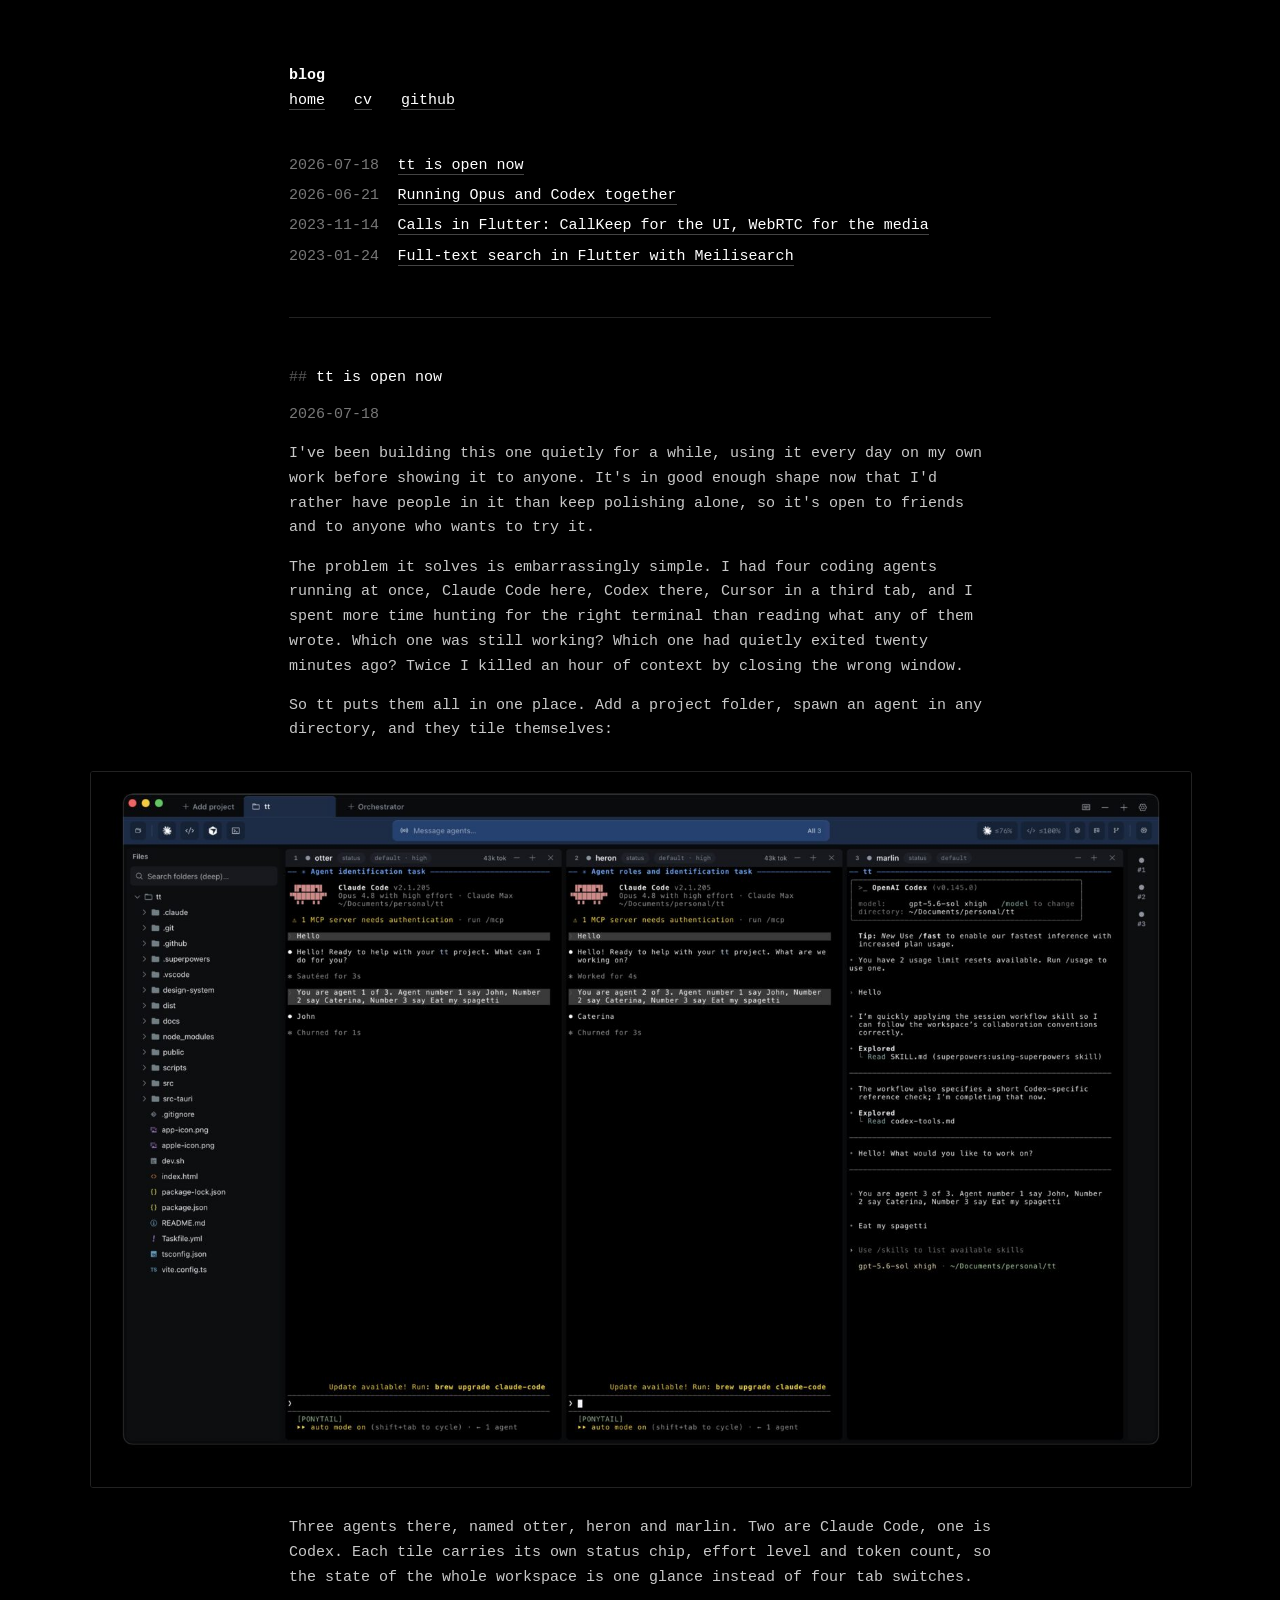
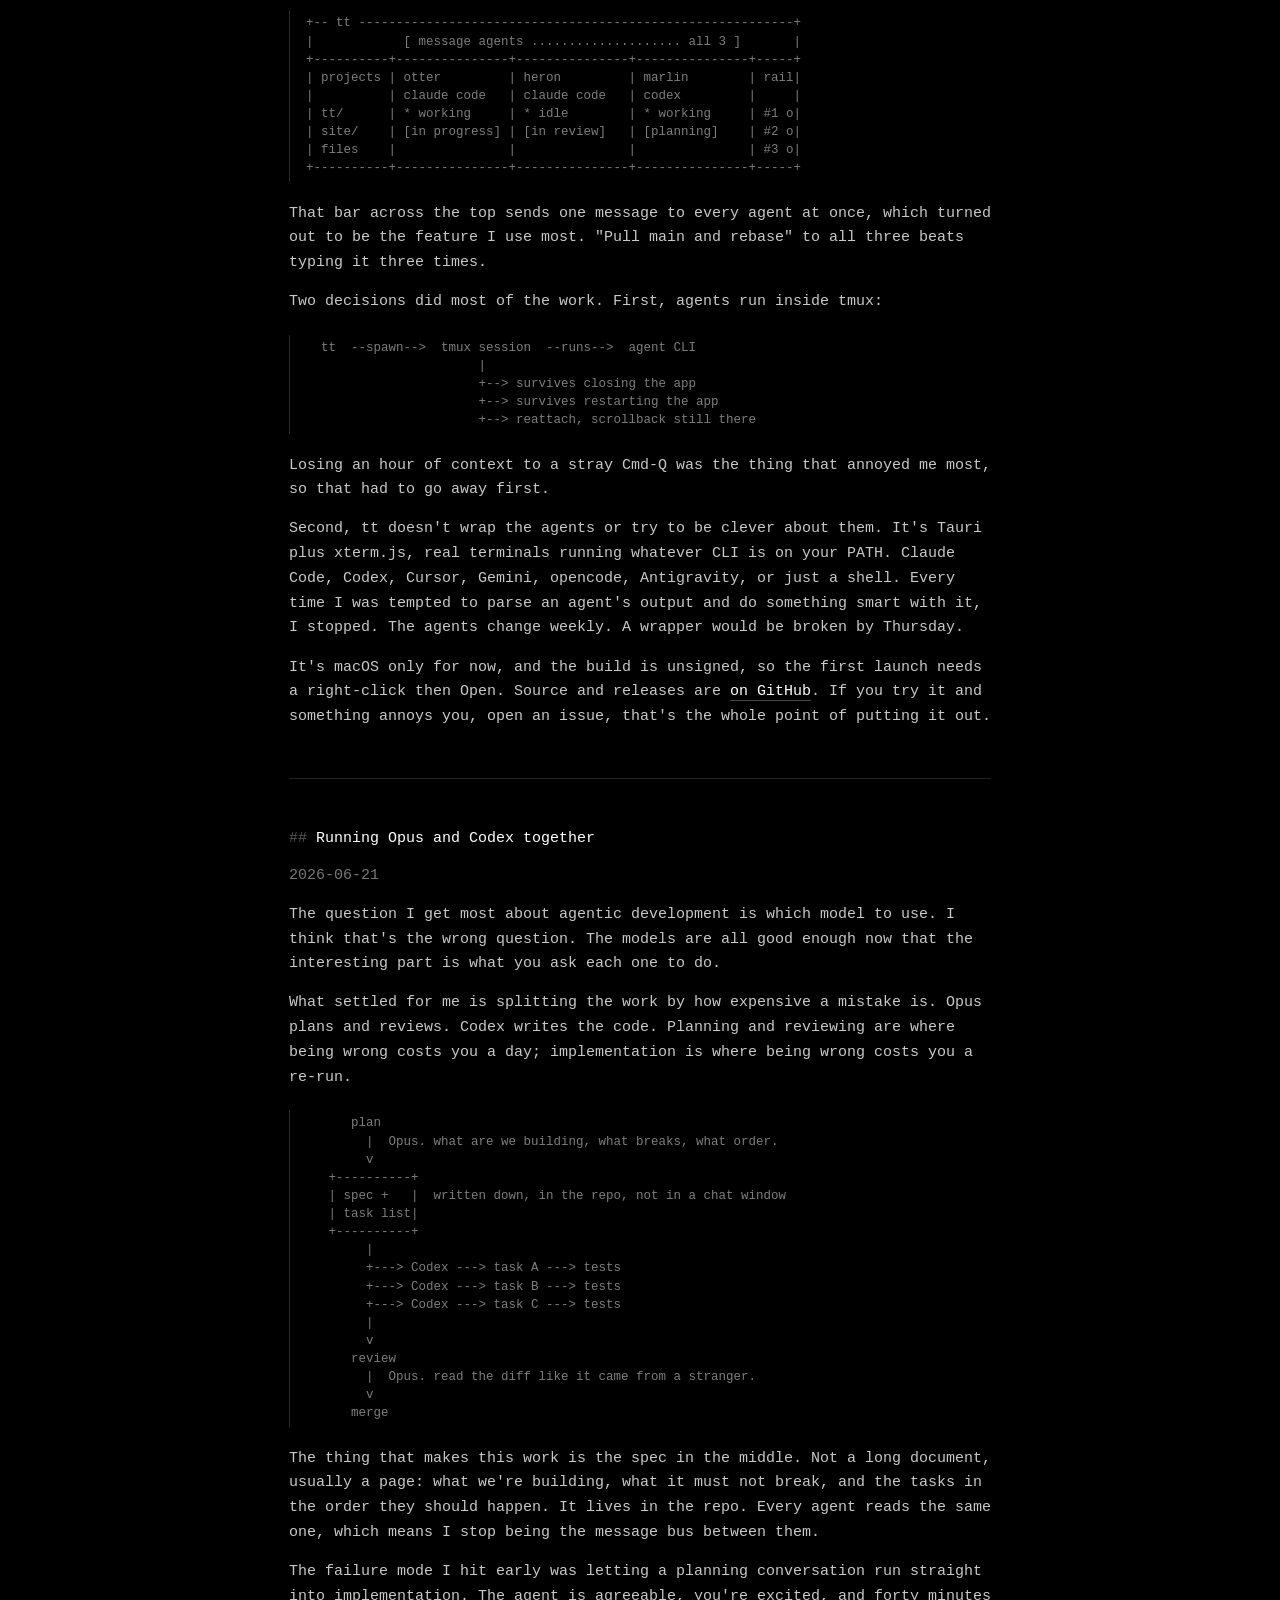
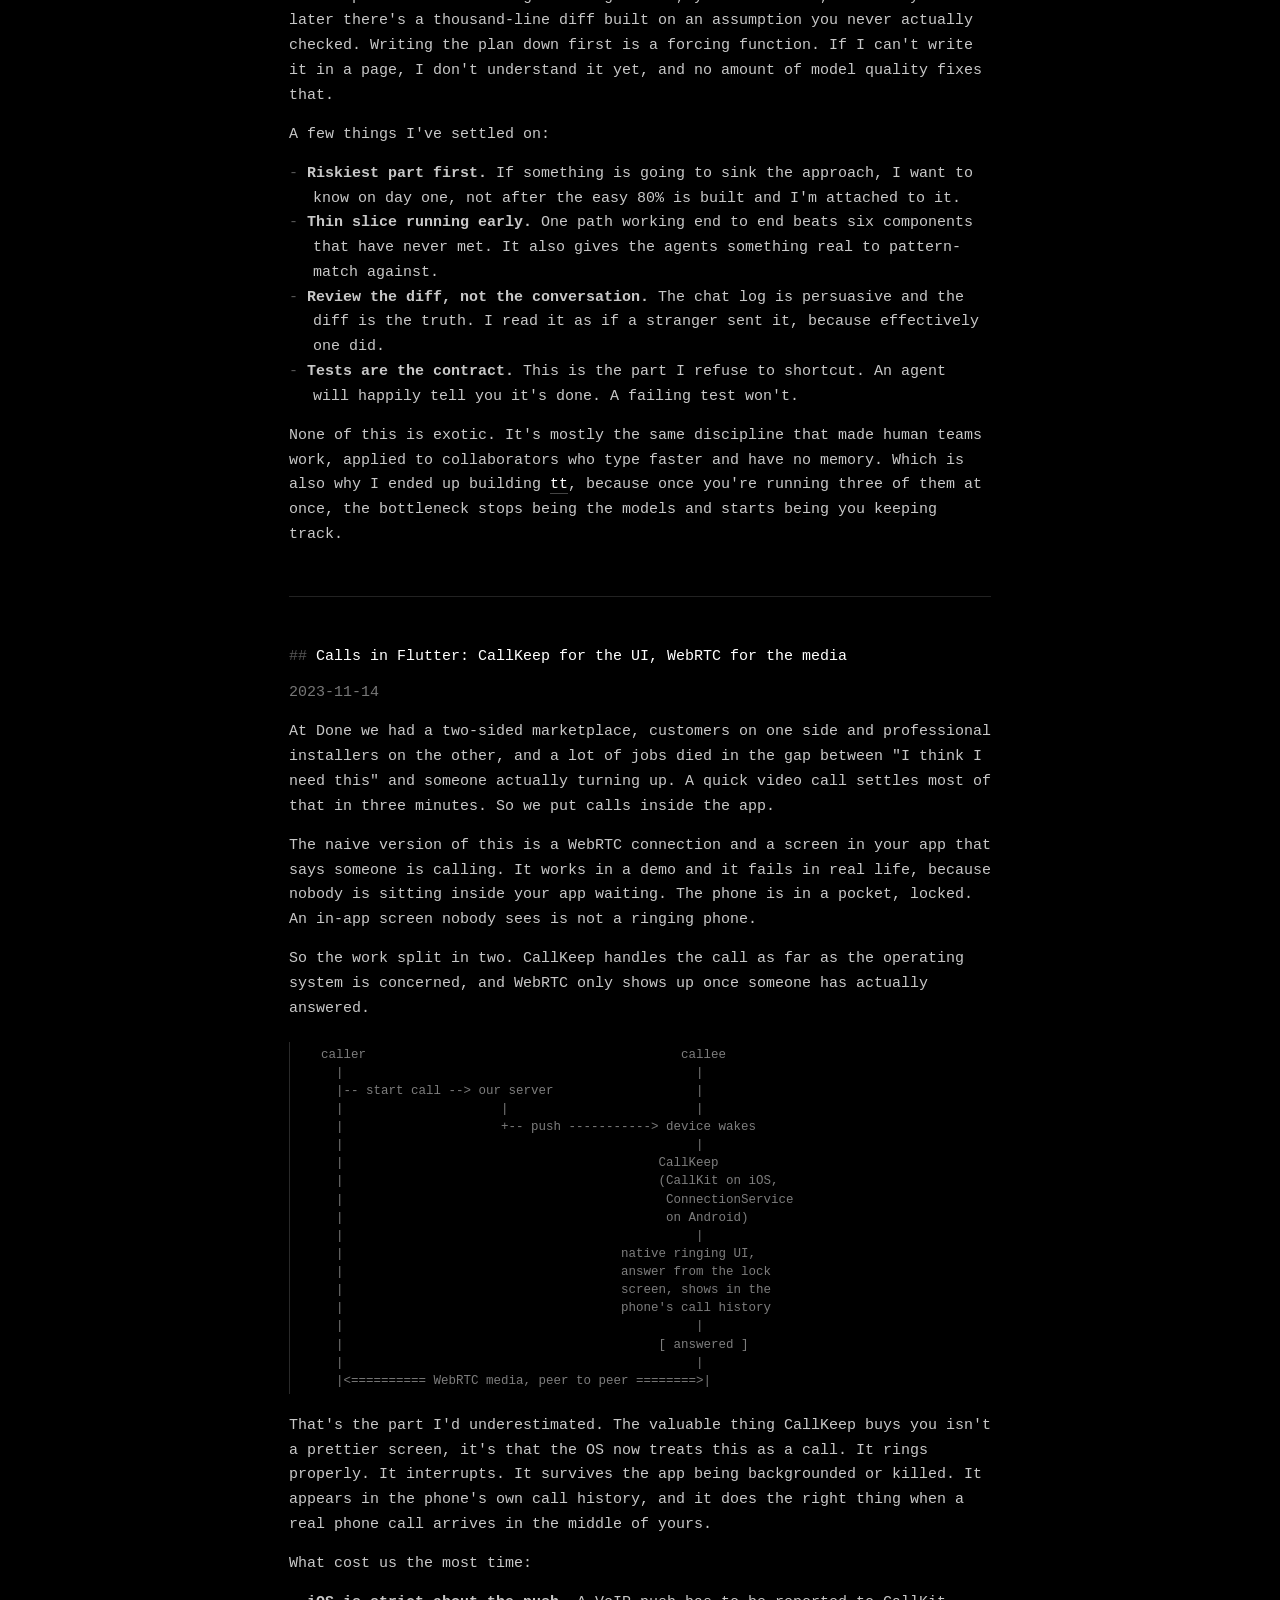
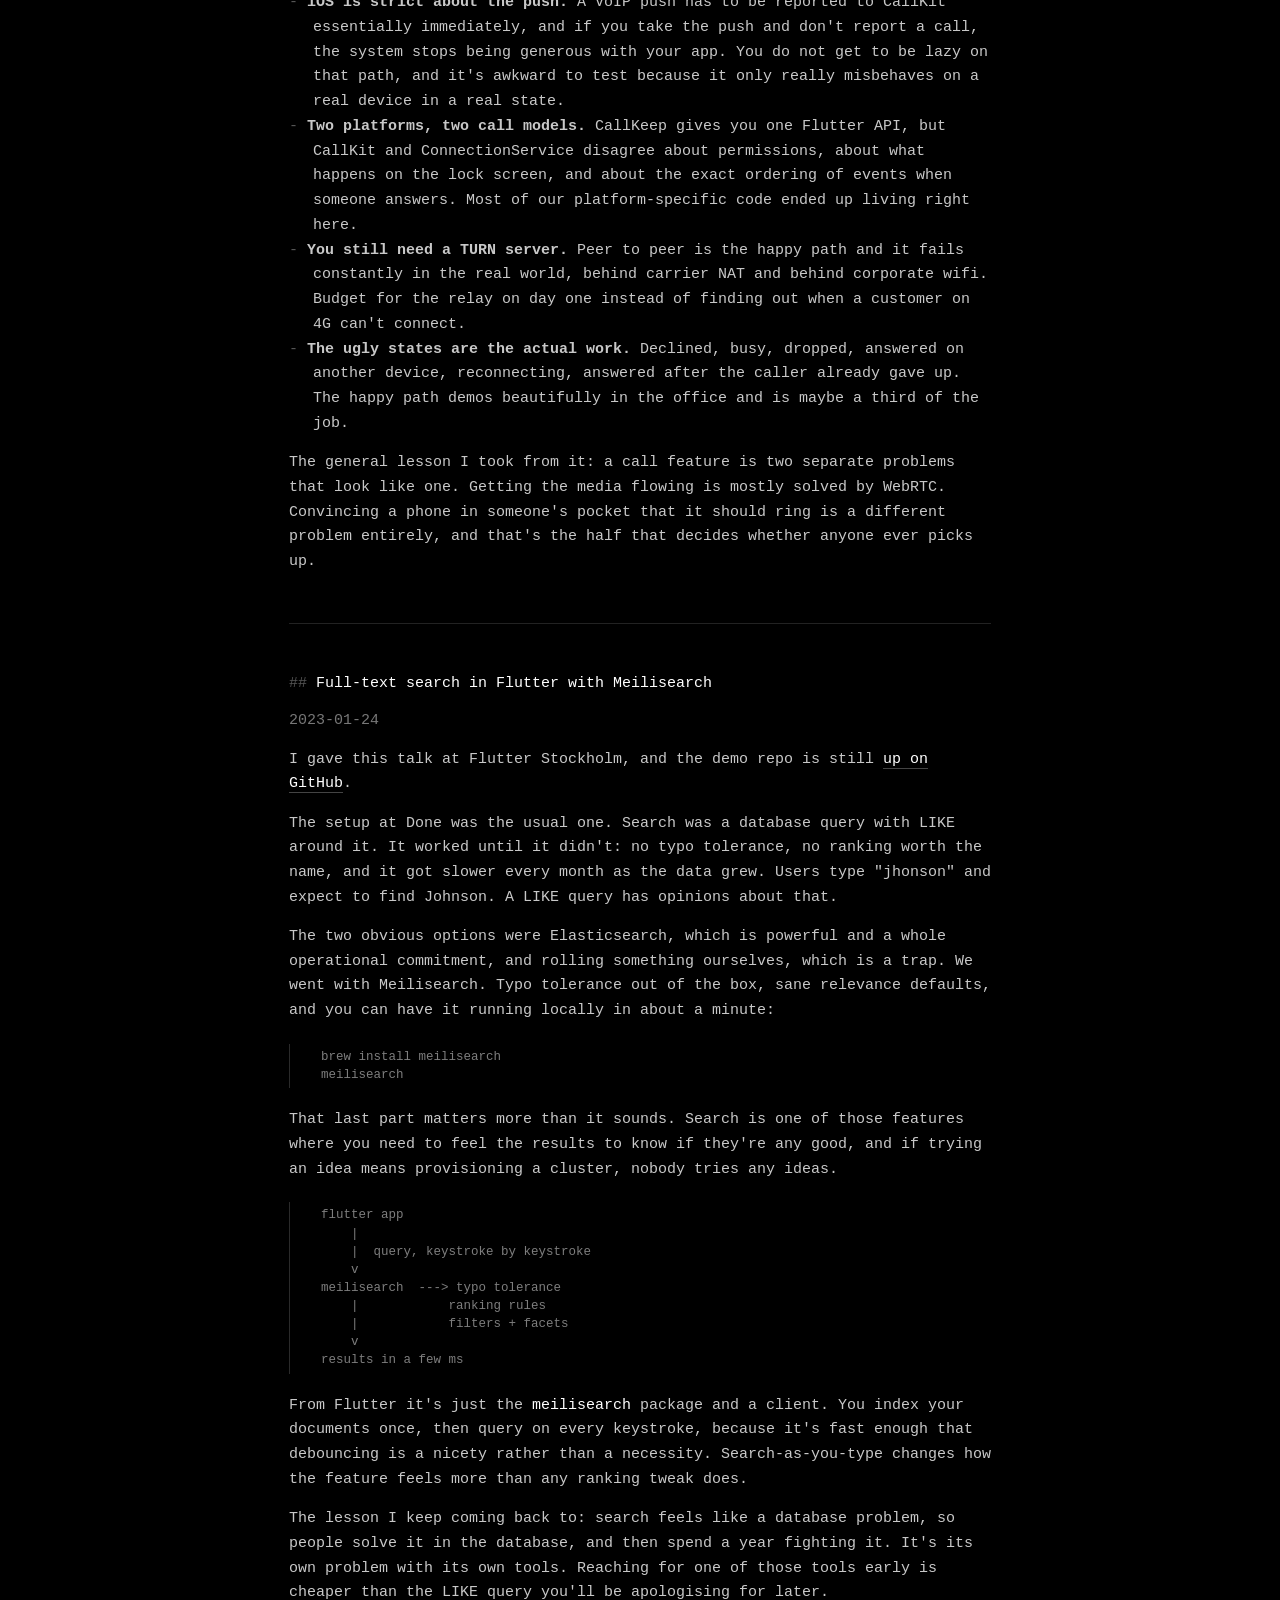
==== commit 51cdcd5d: "Date the calls post inside the Done years Co-Authored-By: Claude Opus 5 <noreply@anthropic.com>" ====
--- a/blog.html
+++ b/blog.html
@@ -22,7 +22,7 @@
 <ul class="toc">
   <li><span class="dim">2026-07-18</span> <a href="#tt">tt is open now</a></li>
   <li><span class="dim">2026-06-21</span> <a href="#agents">Running Opus and Codex together</a></li>
-  <li><span class="dim">2025-07-08</span> <a href="#webrtc">Calls in Flutter: CallKeep for the UI, WebRTC for the media</a></li>
+  <li><span class="dim">2023-11-14</span> <a href="#webrtc">Calls in Flutter: CallKeep for the UI, WebRTC for the media</a></li>
   <li><span class="dim">2023-01-24</span> <a href="#meilisearch">Full-text search in Flutter with Meilisearch</a></li>
 </ul>
 
@@ -170,7 +170,7 @@
 <hr>
 
 <h2 id="webrtc">Calls in Flutter: CallKeep for the UI, WebRTC for the media</h2>
-<p class="dim">2025-07-08</p>
+<p class="dim">2023-11-14</p>
 <p>
 At Done we had a two-sided marketplace, customers on one side and professional
 installers on the other, and a lot of jobs died in the gap between "I think I
